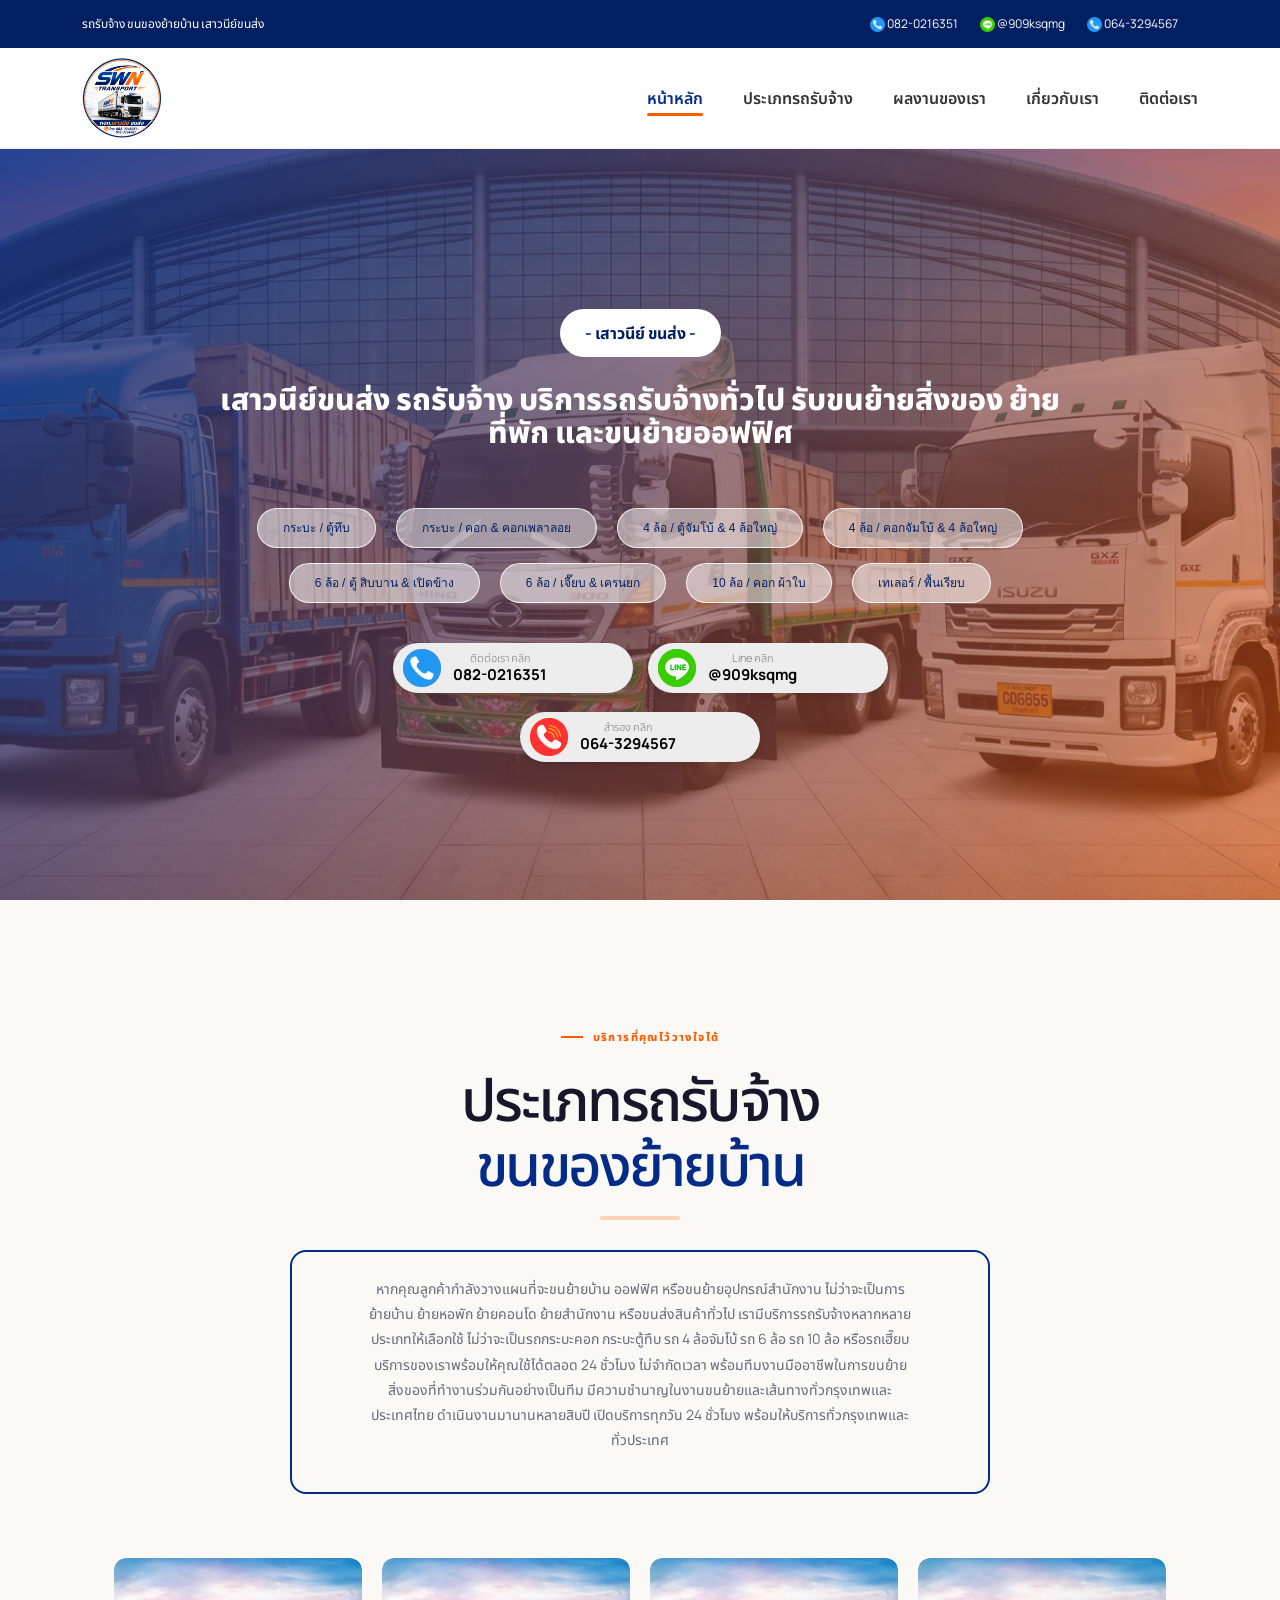
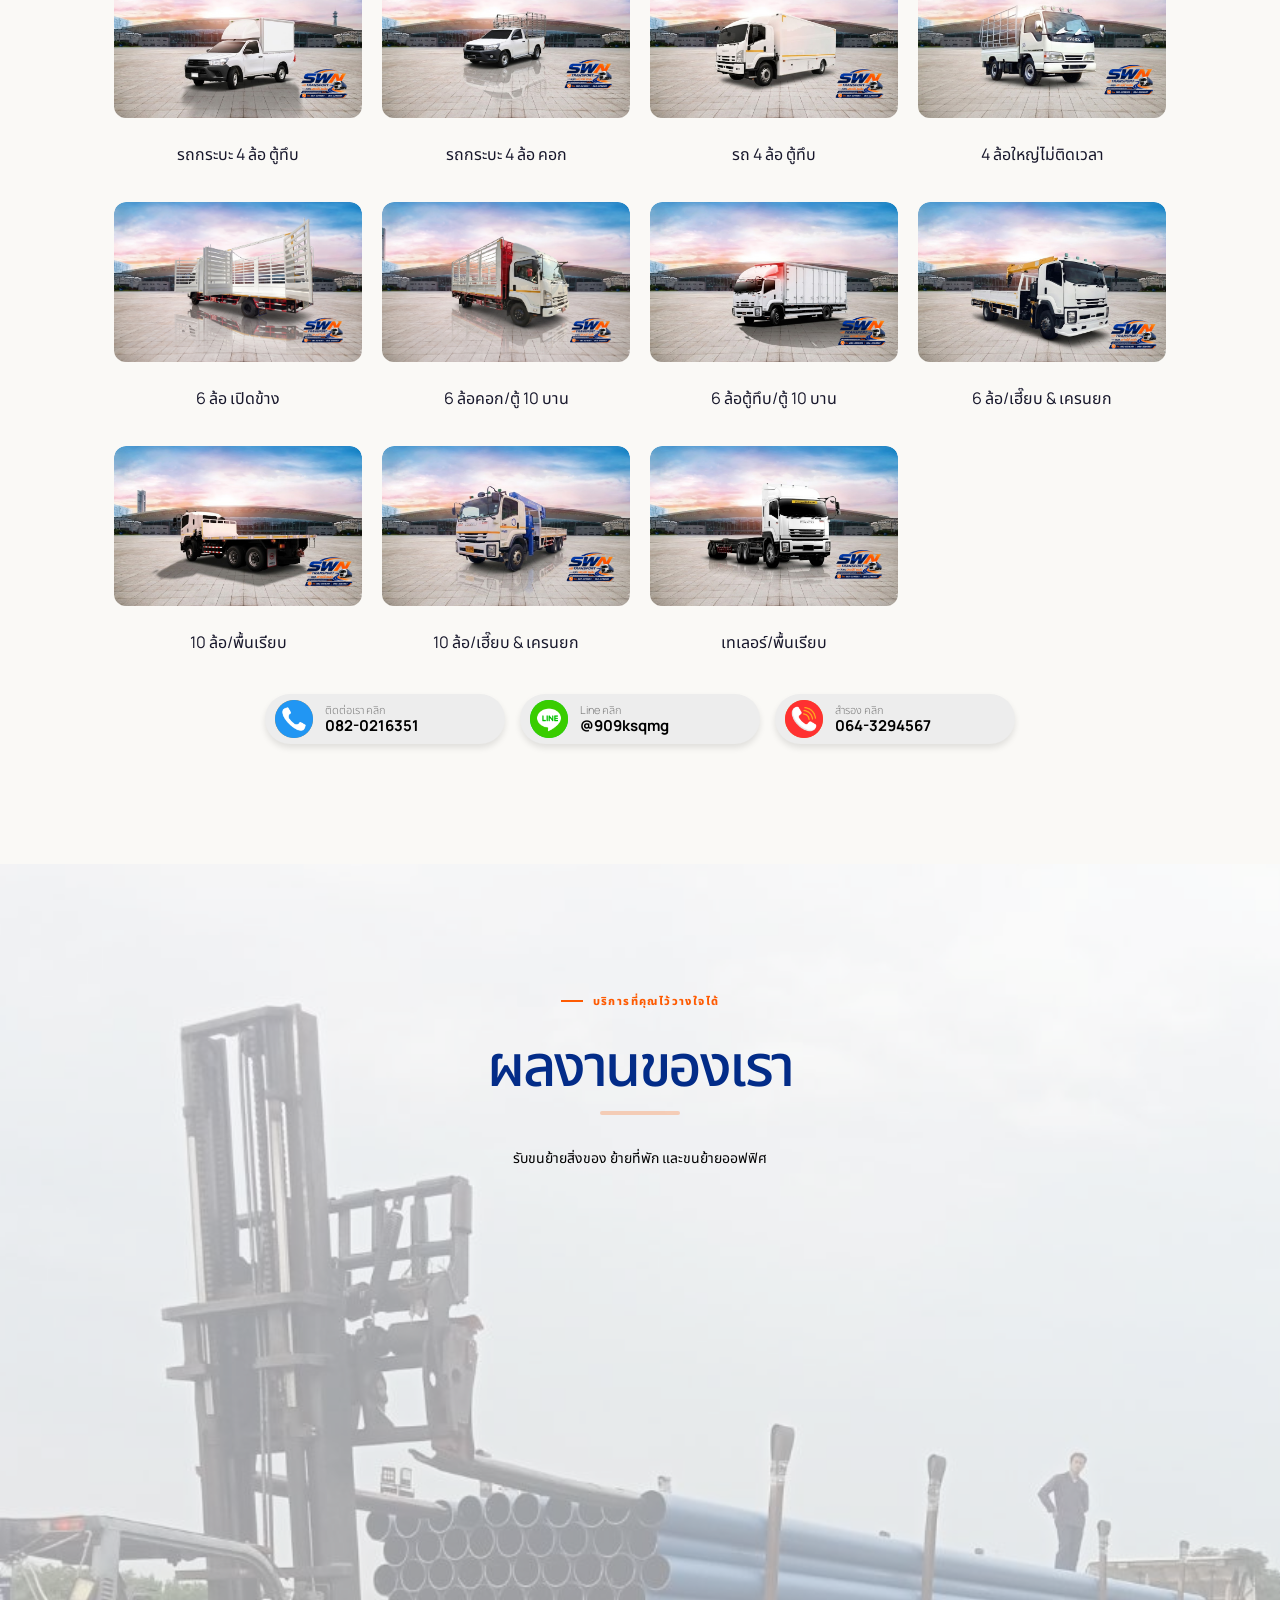
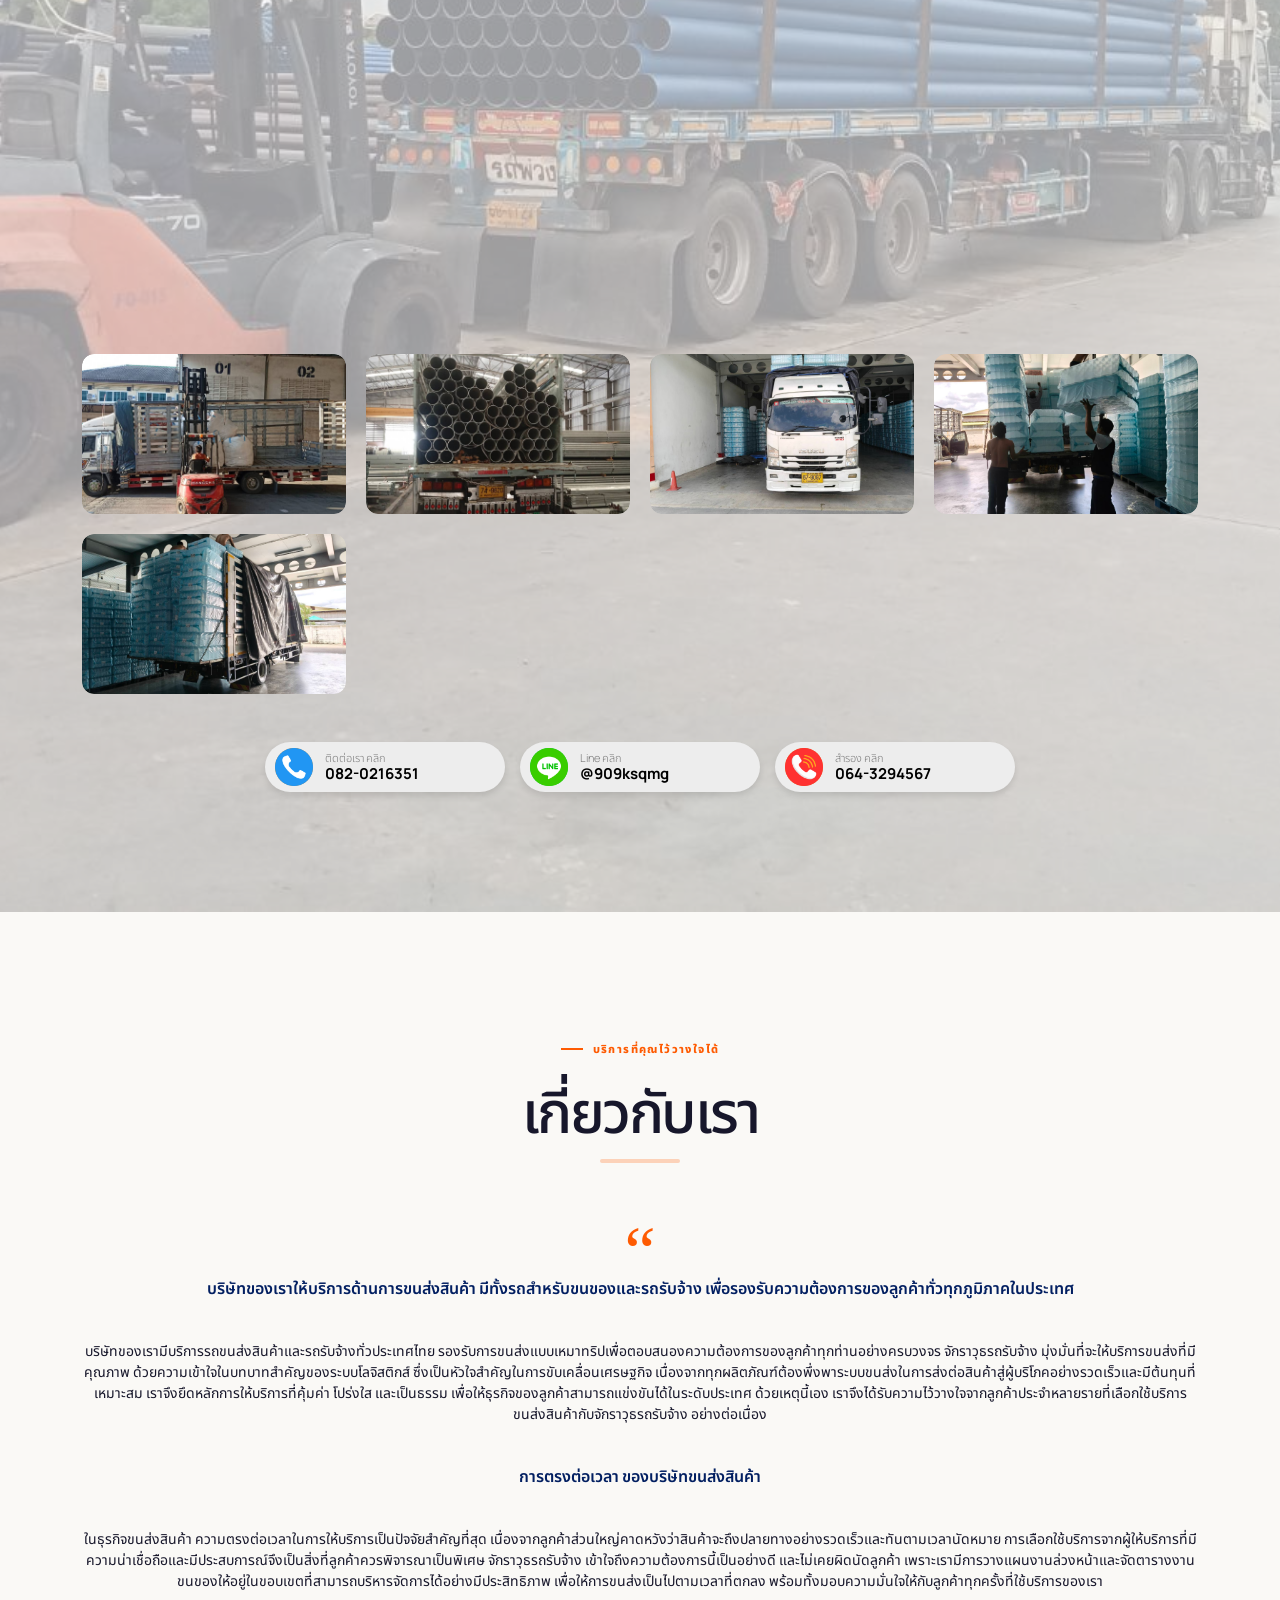
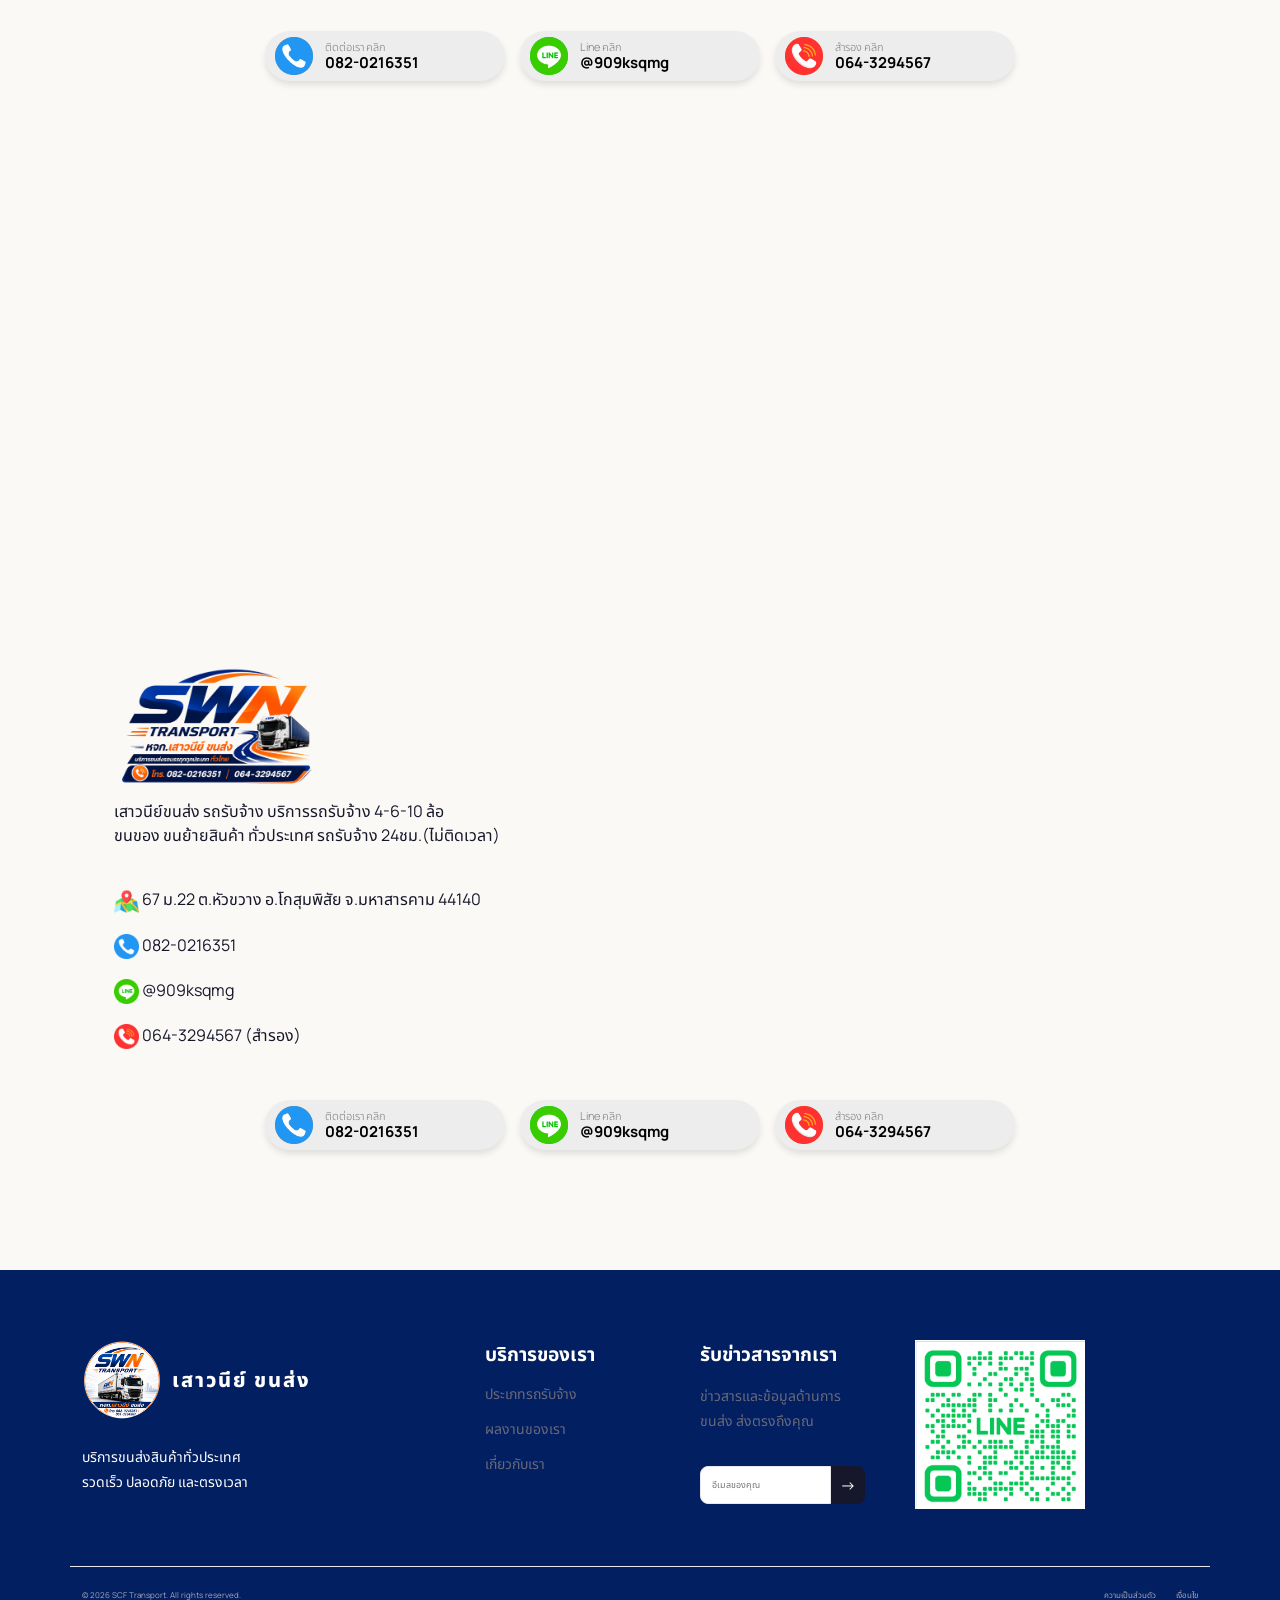
==== index.html @ a47befb4 "refolder" ====
<!DOCTYPE html>
<html lang="th">



<head>
  <meta charset="UTF-8">
  <meta name="viewport" content="width=device-width, initial-scale=1.0">
  <meta name="description"
    content="SWN Transport บริการขนส่งสินค้าทั่วประเทศ รวดเร็ว ปลอดภัย และติดตามสถานะได้ตลอดเส้นทาง">
  <title>รถรับจ้าง ขนของย้ายบ้าน - เสาวีนีย์ขนส่ง</title>
  <link rel="icon" type="image/png" href="./images/logo1.png">
  <link rel="preconnect" href="https://fonts.googleapis.com">
  <link rel="preconnect" href="https://fonts.gstatic.com" crossorigin>
  <link href="https://cdn.jsdelivr.net/npm/bootstrap@5.0.2/dist/css/bootstrap.min.css" rel="stylesheet"
    integrity="sha384-EVSTQN3/azprG1Anm3QDgpJLIm9Nao0Yz1ztcQTwFspd3yD65VohhpuuCOmLASjC" crossorigin="anonymous">
  <link
    href="https://fonts.googleapis.com/css2?family=Manrope:wght@400;500;600;700;800&family=Noto+Sans+Thai:wght@400;500;600;700;800&display=swap"
    rel="stylesheet">
  <link rel="stylesheet" href="styles.css">



  <style>
    .logo-img {
      height: 80px;
      width: auto;
      display: block;
    }

    .logo {
      display: flex;
      align-items: center;
    }

    .site-header {
      background: #fff;
      padding: 0;
    }

    .nav-wrap {
      display: flex;
      align-items: center;
      justify-content: space-between;
      min-height: 100px;
    }

    .nav-menu {
      display: flex;
      align-items: center;
      gap: 40px;
    }

    .nav-menu a {
      font-size: 16px;
      font-weight: 600;
      color: black;
    }

    .hero {
      padding: 100px 0 0px;
    }

    .hero-section {
      display: flex;
      min-height: calc(100vh - 90px);
    }

    .top-bar {
      background: #021F61;
      color: white;
      font-size: 12px;
      padding: 15px;
    }

    a:hover {
      color: #ffff;
    }

    .nav-menu a:hover {
      color: #032C88;
    }

    /* LEFT */

    .hero-left {
      width: 50%;
      /* background: #FE5B02; */
      background: linear-gradient(135deg,
          #021F61 0%,
          #032C88 50%,
          #0D56FF 100%);

      display: flex;
      align-items: center;
      justify-content: center;

      padding: 60px;
    }

    .hero-content {
      max-width: 650px;
      margin-top: 100px;

    }

    .hero-badge {
      display: inline-block;
      background: white;
      color: #021F61;
      text-align: center;
      padding: 12px 25px;
      border-radius: 50px;
      margin-top: 70px;
      font-weight: 700;

      margin-bottom: 25px;
    }

    .hero-content h1 {
      font-size: 30px;
      font-weight: 800;
      line-height: 1.1;
      text-align: center;
      margin-bottom: 20px;

      color: black;
    }

    .hero-content h1 span {
      color: white;
    }

    .hero-content p {
      font-size: 18px;
      line-height: 1.8;

      color: #222;

      margin-bottom: 35px;
    }

    .btn-primary {
      background: #032C88;
      color: white;

      text-decoration: none;

      padding: 15px 30px;
      border-radius: 10px;
    }

    .btn-outline {
      border: 2px solid #032C88;
      color: #032C88;

      text-decoration: none;

      padding: 15px 30px;
      border-radius: 10px;
    }

    /* RIGHT */

    .hero-right {
      width: 50%;
      background: #f8f8f8;

      display: flex;
      align-items: center;
      justify-content: center;

      padding: 40px;
    }

    .hero-right img {
      width: 100%;
      max-width: 850px;
      height: auto;

      display: block;
    }

    .nav-wrap {
      height: 70px;
      display: flex;
      align-items: center;
      justify-content: space-between;
    }

    /* สไตล์หลักของปุ่ม */
    .contact-btn {
      display: flex;
      align-items: center;
      background-color: #ededed;
      border-radius: 50px;
      padding: 10px 30px 10px 12px;
      text-decoration: none;
      color: #333;
      min-width: 290px;
      box-shadow: 0 4px 6px rgba(0, 0, 0, 0.1);
      transition: transform 0.2s, box-shadow 0.2s;
    }

    .contact-btn:hover {
      transform: translateY(-2px);
      box-shadow: 0 6px 12px rgba(0, 0, 0, 0.15);
    }

    /* วงกลมไอคอน */
    .icon-circle {
      width: 50px;
      height: 50px;
      border-radius: 50%;
      display: flex;
      justify-content: center;
      align-items: center;
      color: white;
      font-size: 22px;
      margin-right: 15px;
      flex-shrink: 0;
    }

    /* ข้อความด้านใน */
    .text-container {
      display: flex;
      flex-direction: column;
    }

    .title-text {
      font-size: 14px;
      color: #7a7a7a;
      font-weight: 300;
      line-height: 1.3;
    }

    .main-text {
      font-size: 18px;
      color: #000000;
      font-weight: 700;
      line-height: 1.2;
    }

    /* สีเฉพาะของแต่ละปุ่มตามรูปภาพ */
    .bg-phone {
      background-color: #d68c29;
    }

    .bg-facebook {
      background-color: #1877f2;
    }

    .bg-line {
      background-color: #06c755;
    }

    .feature-grid {
      display: grid;
      grid-template-columns: repeat(3, 1fr);
      gap: 20px;
    }

    .feature-card {
      width: 100%;
    }

    .feature-image {
      width: 100%;
      height: 250px;
      /* ปรับตามต้องการ */
      object-fit: cover;
      border-radius: 12px;
      display: block;
    }

    .bm {
      position: relative;
      background-image: url('./images/1605396.jpg');
      background-size: cover;
      background-position: center;
      background-repeat: no-repeat;
      overflow: hidden;

    }

    .bm::before {
      content: "";
      position: absolute;
      inset: 0;

      background: rgba(255, 255, 255, 0.60);
      /* ยิ่งเยอะยิ่งจาง */
      z-index: 1;
    }

    .bm .container {
      position: relative;
      z-index: 2;
    }

    /* จัดการกล่องภายนอกให้เนื้อหาอยู่กึ่งกลาง */
    .hero-budius {
      display: flex;
      justify-content: center;
      padding: 40px 20px;
    }

    /* ตั้งค่าให้รายการจัดเรียงแบบ Flexbox สลับแถวอัตโนมัติ */
    .hero-budius ul {
      list-style: none;
      display: flex;
      flex-wrap: wrap;
      justify-content: center;
      gap: 15px 20px;
      /* ระยะห่างระหว่างปุ่ม (แนวตั้ง และ แนวนอน) */
      max-width: 1000px;
      /* จำกัดความกว้างเพื่อให้ปุ่มตัดขึ้นแถวใหม่คล้ายในรูป */
      padding: 0;
      margin: 0;
    }

    /* สไตล์ของตัวปุ่มแต่ละปุ่ม (ทำตามรูปแบบในภาพ) */
    .hero-budius ul li {
      color: #021F61;
      font-family: 'Kanit', sans-serif;
      font-size: 12px;
      font-weight: 500;
      padding: 10px 25px;

      /* ทำปุ่มทรงมนโค้งแคปซูล */
      border-radius: 50px;

      /* เส้นขอบสีขาวบางๆ */
      border: 1.5px solid rgba(255, 255, 255, 0.8);

      /* พื้นหลังโปร่งแสงผสมสีขาวเล็กน้อยเพื่อให้กลืนกับพื้นหลังเขียว */
      background-color: rgba(255, 255, 255, 0.50);

      white-space: nowrap;
      /* ป้องกันไม่ให้ข้อความในปุ่มตัดขึ้นบรรทัดใหม่ */
      cursor: pointer;
      transition: all 0.3s ease;
    }

    /* เอฟเฟกต์เวลาเอาเมาส์ไปชี้ (Hover) เพื่อความสวยงาม */
    .hero-budius ul li:hover {
      background-color: rgba(255, 255, 255, 0.25);
      transform: translateY(-2px);
    }

    /* 1. ปรับขนาดตัวปุ่ม ลดความกว้างและ Padding ลง */
    .contact-btn {
      min-width: 240px !important;
      /* ลดความกว้างของปุ่มลง (จากเดิมประมาณ 290px) */
      padding: 6px 20px 6px 10px !important;
      /* ลดช่องว่าง บน-ล่าง และ ซ้าย-ขวา ด้านในปุ่ม */
      border-radius: 40px !important;
      /* ปรับความโค้งมนให้เข้ากับขนาดปุ่มที่เล็กลง */
    }

    /* 2. ปรับขนาดวงกลมไอคอนให้เล็กลง */
    .icon-circle {
      width: 38px !important;
      /* ลดขนาดวงกลมลง (จากเดิม 50px) */
      height: 38px !important;
      margin-right: 12px !important;
      /* ลดระยะห่างระหว่างไอคอนกับตัวหนังสือ */
    }

    /* 3. บังคับให้รูปภาพไอคอนข้างในหดเล็กลงตามวงกลม */
    .icon-circle img {
      height: 100% !important;
      /* ปรับให้ความสูงพอดีกับวงกลม 38px */
      width: auto !important;
      /* ปล่อยความกว้างให้คำนวณอัตโนมัติไม่ให้รูปเบี้ยว */
      object-fit: contain;
    }

    /* 4. ปรับขนาดตัวหนังสือให้เล็กลงพอดีกับปุ่ม */
    .title-text {
      font-size: 11px !important;
      /* ขนาดข้อความแถวบน เช่น "ติดต่อเรา คลิก" */
    }

    .main-text {
      font-size: 15px !important;
      /* ขนาดข้อความตัวหนาแถวล่าง เช่น เบอร์โทร/Line */
    }

    /* 5. จัดการระยะห่างของกลุ่มกล่องปุ่ม */
    .hero-buttons {
      display: flex;
      gap: 15px;
      /* ระยะห่างระหว่างปุ่มโทรหลักกับปุ่ม Line */
      justify-content: center;
      /* จัดให้อยู่กึ่งกลางหน้าจอ */
      flex-wrap: wrap;
      /* รองรับหน้าจอมือถือให้ปุ่มตัดลงมาอัตโนมัติ */
    }

    .hero-buttons-center {
      display: flex;
      justify-content: center;
      /* จัดให้ปุ่มสำรองอยู่กึ่งกลาง */
      margin-top: -5px;
      /* ขยับระยะห่างแนวตั้งระหว่างแถวให้ชิดกันสวยงามขึ้น */
    }

    .nav-menu a {
      position: relative;
      color: #333;
      text-decoration: none;
      transition: 0.3s;
    }

    .nav-menu a.active {
      color: #032C88;
      font-weight: 600;
    }

    .nav-menu a.active::after {
      content: "";
      position: absolute;
      left: 0;
      bottom: -6px;
      width: 100%;
      height: 3px;
      background: #FE5B02;
      border-radius: 10px;
    }

    .feature-grid {
      display: grid;
      grid-template-columns: repeat(4, 1fr);
      gap: 20px;
    }

    .feature-grid article {
      overflow: hidden;
      border-radius: 12px;
    }

    .feature-image {
      width: 100%;
      height: 160px;
      /* ปรับได้ */
      object-fit: cover;
      display: block;
      transition: 0.3s;
    }

    .feature-image:hover {
      transform: scale(1.05);
    }

    .hero-section {
      position: relative;
      min-height: 100vh;

      background-image: url('./images/banner.png');
      background-size: cover;
      background-position: center;
      background-repeat: no-repeat;

      display: flex;
      align-items: center;
      justify-content: center;

      padding: 80px 20px;
    }

    .hero-overlay {
      position: absolute;
      inset: 0;
      background: linear-gradient(135deg,
          rgba(3, 44, 136, .85),
          rgba(254, 91, 2, .55));
    }

    .hero-content {
      position: relative;
      z-index: 2;
      max-width: 900px;
      text-align: center;
      color: #fff;
    }

    /* Tablet */
    @media (max-width: 991px) {
      .feature-grid {
        grid-template-columns: repeat(2, 1fr);
      }
    }

    /* Mobile */
    @media (max-width: 576px) {
      .feature-grid {
        grid-template-columns: 1fr;
      }

      .feature-image {
        height: 200px;
      }
    }

    /* **************************************************************************************************** */

    @media (max-width: 991px) {

      .hero-section {
        flex-direction: column;
      }

      .hero-left,
      .hero-right {
        width: 100%;
      }

      .hero-left {
        padding: 40px 25px;
        text-align: center;
      }

      .hero-content h1 {
        font-size: 42px;
      }

      .hero-buttons {
        justify-content: center;
        flex-wrap: wrap;
      }

      .hero-buttons-center {
        justify-content: center;
        flex-wrap: wrap;
      }

      .hero-right {
        padding: 30px;
      }

      .menu-toggle {
        display: flex;
        flex-direction: column;
        gap: 5px;
        background: none;
        border: none;
      }

      .nav-menu {
        position: absolute;
        top: 70px;
        right: 15px;

        width: 220px;
        background: #fff;

        border-radius: 15px;
        box-shadow: 0 10px 30px rgba(0, 0, 0, .15);

        display: none;
        flex-direction: column;

        padding: 20px;
      }

      .nav-menu.active {
        display: flex;
      }

      .nav-menu a {
        padding: 10px 0;
      }

      .feature-grid {
        grid-template-columns: repeat(2, 1fr);
      }

      .top-bar {
        display: none;
      }

    }

    @media (max-width: 576px) {
      .feature-grid {
        grid-template-columns: 1fr;
      }
    }
  </style>
</head>

<body>
  <header class="site-header">
    <div class="top-bar">
      <div class="container">
        <div class="row">
          <div class="col-md-6">
            <span>รถรับจ้าง ขนของย้ายบ้าน เสาวนีย์ขนส่ง</span>
          </div>
          <div class="col-md-6 text-end">
            <span style="padding: 20px;"><a href="tel:0820216351"><img src="./images/call.png" style="    width: 15px;">
                082-0216351</a></span>
            <span><a href="https://lin.ee/PLEAkM5" target="_blank"><img src="./images/line.png" style="width: 15px;">
                @909ksqmg</a></span>
            <span style="padding: 20px;"><a href="tel:064-3294567"><img src="./images/call.png"
                  style="    width: 15px;">
                064-3294567</a></span>
          </div>
        </div>
      </div>
    </div>
    <div class="container nav-wrap">
      <a class="logo" href="#" aria-label="SCF Transport home">
        <img src="./images/logo1.png" alt="SCF Transport Logo" class="logo-img">
        <!-- <div class="line">
          <span><a href="https://lin.ee/PLEAkM5" target="_blank"><img src="./images/line.png" style="width: 15px;">
              @909ksqmg</a></span>
        </div> -->
      </a>

      <button class="menu-toggle" type="button" aria-label="เปิดเมนู" aria-expanded="false">
        <span></span><span></span><span></span>
      </button>

      <nav class="nav-menu" aria-label="เมนูหลัก">
        <a href="#hero">หน้าหลัก</a>
        <a href="#features">ประเภทรถรับจ้าง</a>
        <a href="#workflow">ผลงานของเรา</a>
        <a href="#about">เกี่ยวกับเรา</a>
        <a href="#contact">ติดต่อเรา</a>
      </nav>
    </div>
  </header>

  <main>
    <!-- <section class="hero-section" id="hero">
      <div class="hero-left">

        <div class="hero-content" style="text-align: center;">
          <span class="hero-badge">
            SWN TRANSPORT
          </span>

          <h1>
            <span>เสาวนีย์ขนส่ง รถรับจ้าง บริการรถรับจ้างทั่วไป รับขนย้ายสิ่งของ ย้ายที่พัก และขนย้ายออฟฟิศ</span>
          </h1>

          <div class="hero-budius">
            <ul>
              <li>กระบะ / ตู้ทึบ</li>
              <li>กระบะ / คอก &amp; คอกเพลาลอย</li>
              <li>4 ล้อ / ตู้จัมโบ้ &amp; 4 ล้อใหญ่</li>
              <li>4 ล้อ / คอกจัมโบ้ &amp; 4 ล้อใหญ่</li>
              <li>6 ล้อ / ตู้ สิบบาน &amp; เปิดข้าง</li>
              <li>6 ล้อ / เจี๊ยบ &amp; เครนยก</li>
              <li>10 ล้อ / คอก ผ้าใบ</li>
              <li>เทเลอร์ / พื้นเรียบ</li>
            </ul>
          </div>

          <div class="hero-buttons">
            <a href="tel:0820216351" class="contact-btn">
              <div class="icon-circle bg-phone">
                <img src="./images/call.png" alt="Phone Icon" style="height: 50px;">
              </div>
              <div class="text-container">
                <span class="title-text">ติดต่อเรา คลิก</span>
                <span class="main-text">082-0216351</span>
              </div>
            </a>

            <a href="https://lin.ee/PLEAkM5" target="_blank" class="contact-btn">
              <div class="icon-circle bg-line">
                <img src="./images/line.png" alt="Line Icon" style="height: 50px;">
              </div>
              <div class="text-container">
                <span class="title-text">Line คลิก</span>
                <span class="main-text">@909ksqmg</span>
              </div>
            </a>

          </div>
          <br>

          <div class="hero-buttons-center">
            <a href="tel:064-3294567" class="contact-btn">
              <div class="icon-circle bg-phone">
                <img src="./images/telephone1.png" alt="Phone Icon" style="height: 50px;">
              </div>
              <div class="text-container">
                <span class="title-text">สำรอง คลิก</span>
                <span class="main-text">064-3294567</span>
              </div>
            </a>
          </div>
        </div>

      </div>

      <div class="hero-right">
        <img src="./images/logo.png" alt="SWN Transport">
      </div>
    </section> -->

    <section class="hero-section" id="hero">

      <div class="hero-overlay"></div>

      <div class="hero-content">
        <span class="hero-badge">
          - เสาวนีย์ ขนส่ง -
        </span>

        <h1 style="color: white;">
          เสาวนีย์ขนส่ง รถรับจ้าง บริการรถรับจ้างทั่วไป
          รับขนย้ายสิ่งของ ย้ายที่พัก และขนย้ายออฟฟิศ
        </h1>

        <div class="hero-budius">
          <ul>
            <li>กระบะ / ตู้ทึบ</li>
            <li>กระบะ / คอก & คอกเพลาลอย</li>
            <li>4 ล้อ / ตู้จัมโบ้ & 4 ล้อใหญ่</li>
            <li>4 ล้อ / คอกจัมโบ้ & 4 ล้อใหญ่</li>
            <li>6 ล้อ / ตู้ สิบบาน & เปิดข้าง</li>
            <li>6 ล้อ / เจี๊ยบ & เครนยก</li>
            <li>10 ล้อ / คอก ผ้าใบ</li>
            <li>เทเลอร์ / พื้นเรียบ</li>
          </ul>
        </div>

        <div class="hero-buttons">
          <a href="tel:0820216351" class="contact-btn">
            <div class="icon-circle bg-phone">
              <img src="./images/call.png" alt="Phone Icon" style="height: 50px;">
            </div>
            <div class="text-container">
              <span class="title-text">ติดต่อเรา คลิก</span>
              <span class="main-text">082-0216351</span>
            </div>
          </a>

          <a href="https://lin.ee/PLEAkM5" target="_blank" class="contact-btn">
            <div class="icon-circle bg-line">
              <img src="./images/line.png" alt="Line Icon" style="height: 50px;">
            </div>
            <div class="text-container">
              <span class="title-text">Line คลิก</span>
              <span class="main-text">@909ksqmg</span>
            </div>
          </a>

        </div>
        <br>

        <div class="hero-buttons-center">
          <a href="tel:064-3294567" class="contact-btn">
            <div class="icon-circle bg-phone">
              <img src="./images/telephone1.png" alt="Phone Icon" style="height: 50px;">
            </div>
            <div class="text-container">
              <span class="title-text">สำรอง คลิก</span>
              <span class="main-text">064-3294567</span>
            </div>
          </a>
        </div>
      </div>

    </section>




    <section class="section" id="features">
      <div class="container">
        <div class="container">
          <div class="section-heading reveal">
            <div class="eyebrow" style="color: #FE5B02;"><span></span> บริการที่คุณไว้วางใจได้</div>
            <h2>ประเภทรถรับจ้าง<br><em style="color: #032C88;">ขนของย้ายบ้าน</em></h2>
            <hr
              style="width: 80px; height: 4px; background: #FE5B02; border: none; margin: 15px auto 30px;  border-radius: 10px;">
            <div style=" border: 2px solid #032C88; border-radius: 16px; padding: 24px;">
              <p>
                หากคุณลูกค้ากำลังวางแผนที่จะขนย้ายบ้าน ออฟฟิศ หรือขนย้ายอุปกรณ์สำนักงาน ไม่ว่าจะเป็นการย้ายบ้าน
                ย้ายหอพัก ย้ายคอนโด ย้ายสำนักงาน หรือขนส่งสินค้าทั่วไป เรามีบริการรถรับจ้างหลากหลายประเภทให้เลือกใช้
                ไม่ว่าจะเป็นรถกระบะคอก กระบะตู้ทึบ รถ 4 ล้อจัมโบ้ รถ 6 ล้อ รถ 10 ล้อ หรือรถเฮี๊ยบ
                บริการของเราพร้อมให้คุณใช้ได้ตลอด 24 ชั่วโมง ไม่จำกัดเวลา
                พร้อมทีมงานมืออาชีพในการขนย้ายสิ่งของที่ทำงานร่วมกันอย่างเป็นทีม
                มีความชำนาญในงานขนย้ายและเส้นทางทั่วกรุงเทพและประเทศไทย ดำเนินงานมานานหลายสิบปี เปิดบริการทุกวัน 24
                ชั่วโมง พร้อมให้บริการทั่วกรุงเทพและทั่วประเทศ</p>
            </diV>

          </div>
          <div class="feature-grid">
            <article class=" reveal">
              <img src="./images/type_car/7 (1).png" alt="บริการขนส่งที่ครอบคลุม" class="feature-image"><br>
              <p style="text-align: center;">รถกระบะ 4 ล้อ ตู้ทึบ</p>
            </article>

            <article class=" featured reveal delay-1">
              <img src="./images/type_car/8 (1).png" alt="บริการขนส่งที่ครอบคลุม" class="feature-image"><br>
              <p style="text-align: center;">รถกระบะ 4 ล้อ คอก</p>
            </article>

            <article class=" reveal delay-2">
              <img src="./images/type_car/6 (1).png" alt="บริการขนส่งที่ครอบคลุม" class="feature-image"><br>
              <p style="text-align: center;">รถ 4 ล้อ ตู้ทึบ</p>
            </article>

            <article class=" reveal delay-2">
              <img src="./images/type_car/1 (1).png" alt="บริการขนส่งที่ครอบคลุม" class="feature-image"><br>
              <p style="text-align: center;">4 ล้อใหญ่ไม่ติดเวลา</p>
            </article>

            <article class=" reveal delay-2">
              <img src="./images/type_car/10 (1).png" alt="บริการขนส่งที่ครอบคลุม" class="feature-image"><br>
              <p style="text-align: center;">6 ล้อ เปิดข้าง</p>
            </article>

            <article class=" reveal delay-2">
              <img src="./images/type_car/11 (1).png" alt="บริการขนส่งที่ครอบคลุม" class="feature-image"><br>
              <p style="text-align: center;">6 ล้อคอก/ตู้ 10 บาน</p>
            </article>

            <article class=" reveal delay-2">
              <img src="./images/type_car/5 (1).png" alt="บริการขนส่งที่ครอบคลุม" class="feature-image"><br>
              <p style="text-align: center;">6 ล้อตู้ทึบ/ตู้ 10 บาน</p>
            </article>

            <article class=" reveal delay-2">
              <img src="./images/type_car/3 (1).png" alt="บริการขนส่งที่ครอบคลุม" class="feature-image"><br>
              <p style="text-align: center;">6 ล้อ/เฮี๊ยบ & เครนยก</p>
            </article>

            <article class=" reveal delay-2">
              <img src="./images/type_car/4 (1).png" alt="บริการขนส่งที่ครอบคลุม" class="feature-image"><br>
              <p style="text-align: center;">10 ล้อ/พื้นเรียบ</p>
            </article>

            <article class=" reveal delay-2">
              <img src="./images/type_car/12 (1).png" alt="บริการขนส่งที่ครอบคลุม" class="feature-image"><br>
              <p style="text-align: center;">10 ล้อ/เฮี๊ยบ & เครนยก</p>
            </article>

            <article class=" reveal delay-2">
              <img src="./images/type_car/2 (1).png" alt="บริการขนส่งที่ครอบคลุม" class="feature-image"><br>
              <p style="text-align: center;">เทเลอร์/พื้นเรียบ</p>
            </article>

          </div>
          <br>

          <div class="hero-buttons">
            <a href="tel:0820216351" class="contact-btn">
              <div class="icon-circle bg-phone">
                <img src="./images/call.png" alt="Phone Icon" style="height: 50px;">
              </div>
              <div class="text-container">
                <span class="title-text">ติดต่อเรา คลิก</span>
                <span class="main-text">082-0216351</span>
              </div>
            </a>

            <a href="https://lin.ee/PLEAkM5" target="_blank" class="contact-btn">
              <div class="icon-circle bg-line">
                <img src="./images/line.png" alt="Line Icon" style="height: 50px;">
              </div>
              <div class="text-container">
                <span class="title-text">Line คลิก</span>
                <span class="main-text">@909ksqmg</span>
              </div>
            </a>

            <a href="tel:064-3294567" class="contact-btn">
              <div class="icon-circle bg-phone">
                <img src="./images/telephone1.png" alt="Phone Icon" style="height: 50px;">
              </div>
              <div class="text-container">
                <span class="title-text">สำรอง คลิก</span>
                <span class="main-text">064-3294567</span>
              </div>
            </a>

          </div>

        </div>
      </div>
    </section>

    <section class="section bm" id="workflow">
      <div class="container">
        <div class="section-heading">
          <div class="eyebrow" style="color: #FE5B02;"><span></span> บริการที่คุณไว้วางใจได้</div>
          <h2 style="color: #032C88;">ผลงานของเรา
            <hr
              style="width: 80px; height: 4px; background: #FE5B02; border: none; margin: 15px auto 30px;  border-radius: 10px;">
          </h2>

          <p style="color: #000000;">รับขนย้ายสิ่งของ ย้ายที่พัก และขนย้ายออฟฟิศ</p>
        </div>
        <div class="feature-grid">
          <article class=" reveal">
            <img src="./images/7049_0.jpg" class="feature-image">
          </article>

          <article class=" featured reveal delay-1">
            <img src="./images/92457_0.jpg" class="feature-image">
          </article>

          <article class=" reveal delay-2">
            <img src="./images/92494_0.jpg" class="feature-image">
          </article>

          <article class=" reveal delay-2">
            <img src="./images/101837_0.jpg" class="feature-image">
          </article>

          <article class=" reveal delay-2">
            <img src="./images/101848_0.jpg" class="feature-image">
          </article>

          <article class=" reveal delay-2">
            <img src="./images/101850_0.jpg" class="feature-image">
          </article>

          <article class=" reveal delay-2">
            <img src="./images/101852_0.jpg" class="feature-image">
          </article>

          <article class=" reveal delay-2">
            <img src="./images/529662_0.jpg" class="feature-image">
          </article>

          <article class=" reveal delay-2">
            <img src="./images/529849_0.jpg" class="feature-image">
          </article>

          <article class=" reveal delay-2">
            <img src="./images/529850_0.jpg" class="feature-image">
          </article>

          <article class=" reveal delay-2">
            <img src="./images/830593_0.jpg" class="feature-image">
          </article>

          <article class=" reveal delay-2">
            <img src="./images/831409_0.jpg" class="feature-image">
          </article>

          <article class=" reveal delay-2">
            <img src="./images/1605395_0.jpg" class="feature-image">
          </article>

          <article class=" reveal delay-2">
            <img src="./images/1605396_0.jpg" class="feature-image">
          </article>

          <article class=" reveal delay-2">
            <img src="./images/1605397_0.jpg" class="feature-image">
          </article>

          <article class=" reveal delay-2">
            <img src="./images/1605398_0.jpg" class="feature-image">
          </article>

          <article class=" reveal delay-2">
            <img src="./images/1605414_0.jpg" class="feature-image">
          </article>

          <article class=" reveal delay-2">
            <img src="./images/1605415_0.jpg" class="feature-image">
          </article>

          <article class=" reveal delay-2">
            <img src="./images/2715607_0.jpg" class="feature-image">
          </article>

          <article class=" reveal delay-2">
            <img src="./images/2715609_0.jpg" class="feature-image">
          </article>

          <article class=" reveal delay-2">
            <img src="./images/2715610_0.jpg" class="feature-image">
          </article>

        </div>
        <br>
        <br>

        <div class="hero-buttons">
          <a href="tel:0820216351" class="contact-btn">
            <div class="icon-circle bg-phone">
              <img src="./images/call.png" alt="Phone Icon" style="height: 50px;">
            </div>
            <div class="text-container">
              <span class="title-text">ติดต่อเรา คลิก</span>
              <span class="main-text">082-0216351</span>
            </div>
          </a>

          <a href="https://lin.ee/PLEAkM5" target="_blank" class="contact-btn">
            <div class="icon-circle bg-line">
              <img src="./images/line.png" alt="Line Icon" style="height: 50px;">
            </div>
            <div class="text-container">
              <span class="title-text">Line คลิก</span>
              <span class="main-text">@909ksqmg</span>
            </div>
          </a>

          <a href="tel:064-3294567" class="contact-btn">
            <div class="icon-circle bg-phone">
              <img src="./images/telephone1.png" alt="Phone Icon" style="height: 50px;">
            </div>
            <div class="text-container">
              <span class="title-text">สำรอง คลิก</span>
              <span class="main-text">064-3294567</span>
            </div>
          </a>

        </div>
      </div>
    </section>

    <section class="section" id="about">
      <div class="container">
        <!-- <div class="container quote-card reveal"></div> -->
        <div class="section-heading reveal">
          <div class="eyebrow" style="color: #FE5B02;"><span></span> บริการที่คุณไว้วางใจได้</div>
          <h2>เกี่ยวกับเรา
            <hr
              style="width: 80px; height: 4px; background: #FE5B02; border: none; margin: 15px auto 30px;  border-radius: 10px;">
          </h2>
        </div>
        <div class="quote-mark" style="color: #FE5B02; text-align: center;">“</div>

        <blockquote>
          <p style="    font-weight: 600;text-align: center;color: #021F61;">บริษัทของเราให้บริการด้านการขนส่งสินค้า
            มีทั้งรถสำหรับขนของและรถรับจ้าง
            เพื่อรองรับความต้องการของลูกค้าทั่วทุกภูมิภาคในประเทศ</p><br>

          <p style="font-size: 14px;text-align: center;">บริษัทของเรามีบริการรถขนส่งสินค้าและรถรับจ้างทั่วประเทศไทย
            รองรับการขนส่งแบบเหมาทริปเพื่อตอบสนองความต้องการของลูกค้าทุกท่านอย่างครบวงจร จักราวุธรถรับจ้าง
            มุ่งมั่นที่จะให้บริการขนส่งที่มีคุณภาพ ด้วยความเข้าใจในบทบาทสำคัญของระบบโลจิสติกส์
            ซึ่งเป็นหัวใจสำคัญในการขับเคลื่อนเศรษฐกิจ
            เนื่องจากทุกผลิตภัณฑ์ต้องพึ่งพาระบบขนส่งในการส่งต่อสินค้าสู่ผู้บริโภคอย่างรวดเร็วและมีต้นทุนที่เหมาะสม
            เราจึงยึดหลักการให้บริการที่คุ้มค่า โปร่งใส และเป็นธรรม เพื่อให้ธุรกิจของลูกค้าสามารถแข่งขันได้ในระดับประเทศ
            ด้วยเหตุนี้เอง เราจึงได้รับความไว้วางใจจากลูกค้าประจำหลายรายที่เลือกใช้บริการขนส่งสินค้ากับจักราวุธรถรับจ้าง
            อย่างต่อเนื่อง</p><br>

          <p style="    font-weight: 600;text-align: center;color: #021F61;">การตรงต่อเวลา ของบริษัทขนส่งสินค้า</p><br>

          <p style="font-size: 14px;text-align: center;">ในธุรกิจขนส่งสินค้า
            ความตรงต่อเวลาในการให้บริการเป็นปัจจัยสำคัญที่สุด
            เนื่องจากลูกค้าส่วนใหญ่คาดหวังว่าสินค้าจะถึงปลายทางอย่างรวดเร็วและทันตามเวลานัดหมาย
            การเลือกใช้บริการจากผู้ให้บริการที่มีความน่าเชื่อถือและมีประสบการณ์จึงเป็นสิ่งที่ลูกค้าควรพิจารณาเป็นพิเศษ
            จักราวุธรถรับจ้าง เข้าใจถึงความต้องการนี้เป็นอย่างดี และไม่เคยผิดนัดลูกค้า
            เพราะเรามีการวางแผนงานล่วงหน้าและจัดตารางงานขนของให้อยู่ในขอบเขตที่สามารถบริหารจัดการได้อย่างมีประสิทธิภาพ
            เพื่อให้การขนส่งเป็นไปตามเวลาที่ตกลง พร้อมทั้งมอบความมั่นใจให้กับลูกค้าทุกครั้งที่ใช้บริการของเรา</p>
        </blockquote><br>

        <div class="hero-buttons">
          <a href="tel:0820216351" class="contact-btn">
            <div class="icon-circle bg-phone">
              <img src="./images/call.png" alt="Phone Icon" style="height: 50px;">
            </div>
            <div class="text-container">
              <span class="title-text">ติดต่อเรา คลิก</span>
              <span class="main-text">082-0216351</span>
            </div>
          </a>

          <a href="https://lin.ee/PLEAkM5" target="_blank" class="contact-btn">
            <div class="icon-circle bg-line">
              <img src="./images/line.png" alt="Line Icon" style="height: 50px;">
            </div>
            <div class="text-container">
              <span class="title-text">Line คลิก</span>
              <span class="main-text">@909ksqmg</span>
            </div>
          </a>

          <a href="tel:064-3294567" class="contact-btn">
            <div class="icon-circle bg-phone">
              <img src="./images/telephone1.png" alt="Phone Icon" style="height: 50px;">
            </div>
            <div class="text-container">
              <span class="title-text">สำรอง คลิก</span>
              <span class="main-text">064-3294567</span>
            </div>
          </a>

        </div>
      </div>
    </section>

    <section class="section" id="contact">
      <div class="container reveal">
        <div class="section-heading reveal">
          <div class="eyebrow" style="color: #FE5B02;"><span></span> บริการที่คุณไว้วางใจได้</div>
          <h2>ติดต่อเรา
            <hr
              style="width: 80px; height: 4px; background: #FE5B02; border: none; margin: 15px auto 30px;  border-radius: 10px;">
          </h2>
          <p>เสาวนีย์ขนส่ง มีนโยบายสนับสนุนพัฒนาคุณภาพของพนักงานให้มีความเข้าใจและรักงานบริการ ทำงานร่วมกันเป็นทีม
            มีความเป็นมืออาชีพในด้านการขนย้ายสิ่งของ, ขนย้ายบ้าน, ขนย้ายหอพัก, ขนย้ายคอนโด, ขนย้ายสำนักงาน,
            ขนย้ายโกดังสินค้า, ขนส่งสินค้าทั่วไป ฯลฯ รถรับจ้างขนของ รถขนของกรุงเทพไปทั่วประเทศไทย เปิดบริการทุกวัน 24
            ชั่วโมง</p>
        </div>

        <div class="container">
          <div class="row align-items-center">

            <!-- ซ้าย -->
            <div class="col-lg-6 mb-4 mb-lg-0">
              <img src="./images/logo.png" style="    width: 40%;">
              <p> เสาวนีย์ขนส่ง รถรับจ้าง บริการรถรับจ้าง 4-6-10 ล้อ <br>ขนของ ขนย้ายสินค้า ทั่วประเทศ รถรับจ้าง
                24ชม.(ไม่ติดเวลา)</p><br>

              <p style="margin-bottom: -5px;"><img src="./images/map.png" style="height: 25px;"> 67 ม.22 ต.หัวขวาง
                อ.โกสุมพิสัย
                จ.มหาสารคาม 44140 </p><br>
              <p style="margin-bottom: -5px;"><img src="./images/call.png" style="height: 25px;"> 082-0216351</p> <br>
              <p style="margin-bottom: -5px;"><img src="./images/line.png" style="height: 25px;"> @909ksqmg</p> <br>
              <p style="margin-bottom: -5px;"><img src="./images/telephone1.png" style="height: 25px;"> 064-3294567
                (สำรอง)</p>

            </div>

            <!-- ขวา -->
            <div class="col-lg-6">
              <iframe id="branchMap" width="100%" height="400" style="border:0; border-radius:16px;" loading="lazy"
                allowfullscreen
                src="https://maps.google.com/maps?q=16.246697124142532,103.07050516151521&z=15&output=embed">
              </iframe>
            </div>

          </div>
        </div>
        <br>
        <br>

        <div class="hero-buttons">
          <a href="tel:0820216351" class="contact-btn">
            <div class="icon-circle bg-phone">
              <img src="./images/call.png" alt="Phone Icon" style="height: 50px;">
            </div>
            <div class="text-container">
              <span class="title-text">ติดต่อเรา คลิก</span>
              <span class="main-text">082-0216351</span>
            </div>
          </a>

          <a href="https://lin.ee/PLEAkM5" target="_blank" class="contact-btn">
            <div class="icon-circle bg-line">
              <img src="./images/line.png" alt="Line Icon" style="height: 50px;">
            </div>
            <div class="text-container">
              <span class="title-text">Line คลิก</span>
              <span class="main-text">@909ksqmg</span>
            </div>
          </a>

          <a href="tel:064-3294567" class="contact-btn">
            <div class="icon-circle bg-phone">
              <img src="./images/telephone1.png" alt="Phone Icon" style="height: 50px;">
            </div>
            <div class="text-container">
              <span class="title-text">สำรอง คลิก</span>
              <span class="main-text">064-3294567</span>
            </div>
          </a>

        </div>
      </div>
    </section>

    <footer style="background: #021F61;color: white;">
      <div class="container footer-grid">
        <div><a class="logo" href="#"><img src="./images/logo1.png" alt="SCF Transport Logo"
              class="logo-img"><span>เสาวนีย์ ขนส่ง</span></a><br>
          <p style="color: white; font-size: 14px;">บริการขนส่งสินค้าทั่วประเทศ<br>รวดเร็ว ปลอดภัย และตรงเวลา</p>
        </div>
        <div><strong style="font-size: larger;">บริการของเรา</strong><a href="#features"
            style="font-size: 14px;">ประเภทรถรับจ้าง</a><a href="#workflow" style="font-size: 14px;">ผลงานของเรา</a><a
            href="#about" style="font-size: 14px;">เกี่ยวกับเรา</a>
        </div>
        <div><strong style="font-size: larger;">รับข่าวสารจากเรา</strong>
          <p style="font-size: 14px;">ข่าวสารและข้อมูลด้านการขนส่ง ส่งตรงถึงคุณ</p>
          <form><input type="email" placeholder="อีเมลของคุณ" aria-label="อีเมล"><button type="submit">→</button></form>
        </div>
        <div>
          <img src="./images/lineadd.png" style="width: 60%;">
        </div>
      </div>
      <div class="container footer-bottom"><span>© 2026 SCF Transport. All rights reserved.</span>
        <div><a href="#">ความเป็นส่วนตัว</a><a href="#">เงื่อนไข</a></div>
      </div>
    </footer>
    <script src="script.js"></script>
</body>

<script>
  const menuToggle = document.querySelector('.menu-toggle');
  const navMenu = document.querySelector('.nav-menu');

  menuToggle.addEventListener('click', () => {
    navMenu.classList.toggle('active');
  });

  const sections = document.querySelectorAll("section[id]");
  const navLinks = document.querySelectorAll(".nav-menu a");

  window.addEventListener("scroll", () => {
    let current = "";

    sections.forEach(section => {
      const sectionTop = section.offsetTop - 120;
      const sectionHeight = section.offsetHeight;

      if (window.scrollY >= sectionTop) {
        current = section.getAttribute("id");
      }
    });

    navLinks.forEach(link => {
      link.classList.remove("active");

      if (link.getAttribute("href") === "#" + current) {
        link.classList.add("active");
      }
    });
  });
</script>

</html>
---- styles.css ----
:root{--ink:#17172b;--muted:#69697b;--purple:#7557f6;--purple-dark:#5840da;--lavender:#f1edff;--orange:#ff9b67;--green:#42b68b;--cream:#faf9f6;--line:#e9e7ed;--white:#fff;--shadow:0 25px 70px rgba(43,31,94,.13)}
*{box-sizing:border-box}html{scroll-behavior:smooth}body{margin:0;color:var(--ink);background:var(--cream);font-family:"Manrope","Noto Sans Thai",sans-serif;-webkit-font-smoothing:antialiased}a{color:inherit;text-decoration:none}button,input{font:inherit}.container{width:min(1160px,calc(100% - 40px));margin-inline:auto}.site-header{position:fixed;z-index:20;top:0;width:100%;background:rgba(250,249,246,.82);backdrop-filter:blur(18px);border-bottom:1px solid rgba(233,231,237,.7)}.nav-wrap{height:76px;display:flex;align-items:center;justify-content:space-between}.logo{display:flex;align-items:center;gap:10px;font-size:20px;font-weight:800;letter-spacing:2px}.logo-mark{width:32px;height:32px;display:grid;place-items:center;border-radius:10px;background:var(--ink);color:#fff;font-size:16px;letter-spacing:0}.nav-menu{display:flex;align-items:center;gap:36px;color:#565567;font-size:14px;font-weight:600}.nav-menu a:hover{color:var(--purple)}.button{display:inline-flex;justify-content:center;align-items:center;gap:18px;border-radius:12px;padding:15px 24px;font-weight:700;font-size:14px;transition:.25s;border:1px solid transparent}.button:hover{transform:translateY(-2px)}.button-small{padding:11px 19px;border-radius:10px}.button-dark{background:var(--ink);color:#fff}.button-primary{background:var(--purple);color:#fff;box-shadow:0 12px 28px rgba(117,87,246,.25)}.button-primary:hover{background:var(--purple-dark)}.menu-toggle,.mobile-cta{display:none}
.hero{min-height:780px;padding:164px 0 95px;position:relative;overflow:hidden;background:linear-gradient(180deg,#f9f8ff 0%,var(--cream) 100%)}.hero-glow{position:absolute;border-radius:50%;filter:blur(4px);opacity:.55}.glow-one{width:430px;height:430px;right:-170px;top:30px;background:radial-gradient(circle,#ded5ff,transparent 68%)}.glow-two{width:300px;height:300px;left:-180px;bottom:0;background:radial-gradient(circle,#ffe5d8,transparent 70%)}.hero-grid{position:relative;display:grid;grid-template-columns:.9fr 1.15fr;gap:58px;align-items:center}.eyebrow{display:inline-flex;align-items:center;gap:10px;text-transform:uppercase;letter-spacing:1.4px;color:var(--purple);font-size:11px;font-weight:800}.eyebrow>span{width:22px;height:2px;background:currentColor}.hero h1,.section-heading h2,.workflow-copy h2,.cta-card h2{margin:22px 0 20px;font-size:clamp(52px,6vw,76px);line-height:1.11;letter-spacing:-3.5px}.hero h1 em,.section-heading h2 em,.workflow-copy h2 em{font-style:normal;color:var(--purple)}.hero-copy>p{max-width:520px;color:var(--muted);font-size:16px;line-height:1.9}.hero-actions{margin-top:34px;display:flex;gap:28px;align-items:center}.text-link{display:flex;gap:10px;align-items:center;font-size:13px;font-weight:700}.play{width:35px;height:35px;display:grid;place-items:center;border-radius:50%;background:#fff;color:var(--purple);font-size:9px;box-shadow:0 8px 20px rgba(40,30,80,.1)}.hero-note{margin-top:42px;display:flex;align-items:center;gap:14px}.avatar-stack{display:flex}.avatar-stack span{margin-left:-7px;width:31px;height:31px;display:grid;place-items:center;border:2px solid #fff;border-radius:50%;font-size:10px;font-weight:700;background:#e9d4ca}.avatar-stack span:first-child{margin-left:0;background:#cbc4ff}.avatar-stack span:nth-child(2){background:#c4e2d8}.avatar-stack span:last-child{background:var(--ink);color:#fff}.hero-note p{margin:0;color:var(--muted);font-size:11px}.hero-note strong{color:var(--ink)}
.hero-visual{position:relative}.dashboard{position:relative;z-index:2;background:#fff;padding:10px;border:1px solid #ebe9ef;border-radius:20px;box-shadow:var(--shadow);transform:perspective(1000px) rotateY(-4deg) rotateX(2deg)}.dashboard-top{height:40px;display:flex;align-items:center;justify-content:space-between;padding:0 8px 0 4px;color:#777587;font-size:8px}.window-dots{display:flex;gap:4px}.window-dots i{width:5px;height:5px;border-radius:50%;background:#dedce4}.mini-avatar{width:22px;height:22px;display:grid;place-items:center;border-radius:50%;background:var(--purple);color:#fff;font-size:6px}.dashboard-body{height:390px;display:flex;border-radius:13px;overflow:hidden;background:#f8f7fb}.dash-side{width:58px;padding:18px 0;display:flex;flex-direction:column;align-items:center;gap:20px;background:#201e35}.side-brand{width:22px;height:22px;border-radius:7px;background:var(--purple)}.dash-side i{width:15px;height:15px;border-radius:5px;background:#4b485e}.dash-side i.active{background:var(--purple)}.dash-main{flex:1;padding:25px}.dash-heading{display:flex;align-items:center;justify-content:space-between}.dash-heading div{display:flex;flex-direction:column;gap:3px}.dash-heading small{font-size:7px;color:#8d8b99}.dash-heading strong{font-size:15px}.dash-heading button{border:0;border-radius:6px;padding:7px 10px;background:var(--purple);color:#fff;font-size:6px}.stat-row{display:grid;grid-template-columns:repeat(3,1fr);gap:10px;margin-top:22px}.stat-card{display:flex;flex-direction:column;padding:13px;border-radius:8px;background:#fff}.stat-card span{font-size:6px;color:#8b8995}.stat-card strong{margin:6px 0;font-size:17px}.stat-card small{font-size:6px;color:var(--green)}.chart-card{margin-top:12px;padding:16px;border-radius:10px;background:#fff}.chart-title{display:flex;justify-content:space-between;align-items:center}.chart-title strong{font-size:8px}.chart-title span{font-size:6px;color:#8b8995}.chart-bars{height:130px;padding-top:18px;display:flex;align-items:end;gap:12px;border-bottom:1px solid #eee}.chart-bars i{flex:1;border-radius:4px 4px 0 0;background:linear-gradient(180deg,#8c72ff,#7457f6)}.chart-labels{display:flex;justify-content:space-around;padding-top:8px;color:#aaa8b2;font-size:6px}.float-card{position:absolute;z-index:3;display:flex;background:#fff;border:1px solid #edebf1;border-radius:11px;box-shadow:0 18px 40px rgba(36,28,70,.15)}.float-task{left:-38px;bottom:40px;gap:10px;align-items:center;padding:12px 16px}.float-icon{width:27px;height:27px;display:grid;place-items:center;background:#e5f6ef;color:var(--green);border-radius:8px;font-size:12px}.float-task div{display:flex;flex-direction:column;gap:3px}.float-task strong{font-size:8px}.float-task small{color:#9694a0;font-size:6px}.float-growth{right:-25px;top:58px;width:118px;padding:13px;display:block}.float-growth small{display:block;color:#9694a0;font-size:6px}.float-growth strong{display:block;margin:4px 0;color:var(--green);font-size:15px}.float-growth svg{width:100%;height:22px;fill:none;stroke:var(--green);stroke-width:2}
.trusted{padding:34px 0;border-block:1px solid var(--line);background:#fff}.trusted .container{display:flex;align-items:center;justify-content:space-between}.trusted p{color:#9996a2;font-size:10px;text-transform:uppercase;letter-spacing:1px;font-weight:700}.logo-cloud{display:flex;gap:56px;align-items:center;color:#aaa8b1}.logo-cloud span{font-size:14px;font-weight:800;letter-spacing:-.5px}.section{padding:120px 0}.section-heading{text-align:center;max-width:700px;margin:0 auto 64px}.section-heading h2,.workflow-copy h2{font-size:clamp(39px,5vw,58px);letter-spacing:-2.5px}.section-heading p,.workflow-copy>p{max-width:550px;margin-inline:auto;color:var(--muted);font-size:14px;line-height:1.8}.feature-grid{display:grid;grid-template-columns:repeat(3,1fr);gap:20px}.feature-card{min-height:290px;padding:32px;border:1px solid var(--line);border-radius:18px;background:rgba(255,255,255,.55);transition:.3s}.feature-card:hover,.feature-card.featured{transform:translateY(-8px);background:#fff;box-shadow:var(--shadow)}.feature-icon{width:46px;height:46px;display:grid;place-items:center;border-radius:13px;font-size:20px}.feature-icon.purple{background:var(--lavender);color:var(--purple)}.feature-icon.orange{background:#fff0e9;color:var(--orange)}.feature-icon.green{background:#e5f5ef;color:var(--green)}.feature-card h3{margin:26px 0 12px;font-size:17px}.feature-card p{min-height:72px;margin:0;color:var(--muted);font-size:12px;line-height:1.8}.feature-card a{display:inline-block;margin-top:22px;color:var(--purple);font-size:11px;font-weight:700}
.workflow{background:#f1eefe;overflow:hidden}.workflow-grid{display:grid;grid-template-columns:.9fr 1.1fr;gap:80px;align-items:center}.workflow-copy>p{margin-inline:0}.steps{margin-top:35px}.step{display:flex;gap:18px;padding:16px 0;color:#9895a4;border-bottom:1px solid rgba(117,87,246,.1)}.step b{font-size:11px;letter-spacing:1px}.step div{display:flex;flex-direction:column;gap:5px}.step strong{font-size:13px}.step span{font-size:10px}.step.active{color:var(--ink)}.step.active b{color:var(--purple)}.workflow-visual{position:relative;min-height:530px;display:grid;place-items:center}.orbit{position:absolute;border:1px solid rgba(117,87,246,.14);border-radius:50%}.orbit-one{width:430px;height:430px}.orbit-two{width:550px;height:550px}.phone-card{position:relative;z-index:2;width:290px;padding:17px;border:8px solid #1f1d32;border-radius:33px;background:#fff;box-shadow:0 30px 70px rgba(50,36,110,.23);transform:rotate(4deg)}.phone-top,.phone-head{display:flex;justify-content:space-between;align-items:center;font-size:7px}.phone-head{margin:21px 0 18px;font-size:16px;font-weight:800}.phone-head b{width:27px;height:27px;display:grid;place-items:center;border-radius:50%;background:var(--purple);color:#fff;font-size:7px}.progress-card{padding:15px;border-radius:12px;background:var(--purple);color:#fff}.progress-card small{font-size:7px;opacity:.7}.progress-card strong{display:block;margin:5px 0;font-size:22px}.progress-card div{height:3px;border-radius:4px;background:rgba(255,255,255,.25)}.progress-card i{display:block;width:84%;height:100%;background:#fff}.task-label{display:flex;justify-content:space-between;margin:18px 0 10px;font-size:8px}.task-label span{color:var(--purple)}.phone-task{display:flex;gap:9px;align-items:center;padding:10px 2px;border-bottom:1px solid #f0eff3}.phone-task>i{width:14px;height:14px;border:1px solid #d7d5de;border-radius:50%;display:grid;place-items:center;font-style:normal;font-size:6px}.phone-task>i.done{background:var(--green);border-color:var(--green);color:#fff}.phone-task div{flex:1;display:flex;flex-direction:column;gap:3px}.phone-task b{font-size:7px}.phone-task small{font-size:6px;color:#aaa8b2}.phone-task em{padding:4px;border-radius:4px;background:#e8f6f0;color:var(--green);font-size:5px;font-style:normal}
.quote-section{padding:20px 0 100px;background:#f1eefe}.quote-card{position:relative;padding:70px;text-align:center;border-radius:24px;background:var(--ink);color:#fff;overflow:hidden}.quote-card:before{content:"";position:absolute;width:300px;height:300px;right:-130px;top:-140px;border:1px solid rgba(255,255,255,.1);border-radius:50%;box-shadow:0 0 0 60px rgba(255,255,255,.025)}.quote-mark{color:var(--purple);font-family:Georgia;font-size:70px;line-height:.7}.quote-card blockquote{max-width:790px;margin:25px auto 35px;font-size:clamp(20px,3vw,30px);line-height:1.6;font-weight:600}.quote-person{display:flex;justify-content:center;align-items:center;gap:12px}.quote-person>span{width:38px;height:38px;display:grid;place-items:center;border-radius:50%;background:var(--orange);font-size:10px}.quote-person div{display:flex;flex-direction:column;text-align:left}.quote-person strong{font-size:10px}.quote-person small{margin-top:3px;color:#8c899b;font-size:8px}
.pricing{background:#fff}.pricing-grid{display:grid;grid-template-columns:repeat(2,1fr);gap:20px;max-width:790px;margin:auto}.price-card{position:relative;padding:38px;border:1px solid var(--line);border-radius:20px;background:#fff}.price-card.popular{border:2px solid var(--purple);box-shadow:var(--shadow)}.popular-tag{position:absolute;right:20px;top:20px;padding:6px 10px;border-radius:20px;background:var(--lavender);color:var(--purple);font-size:8px;font-weight:800}.plan{color:var(--purple);font-size:9px;letter-spacing:1.5px;font-weight:800}.price-card h3{margin:15px 0 8px;font-size:32px}.price-card h3 small{font-size:8px;color:var(--muted);font-weight:500}.price-card p{min-height:34px;color:var(--muted);font-size:10px}.price-card .button{width:100%;margin:22px 0}.button-outline{border-color:var(--line)}.price-card ul{padding:0;margin:10px 0 0;list-style:none}.price-card li{padding:8px 0;font-size:10px}.price-card li:before{content:"✓";margin-right:9px;color:var(--green);font-weight:800}.cta-section{padding:0 0 100px;background:#fff}.cta-card{padding:65px 75px;display:grid;grid-template-columns:1.15fr .85fr;gap:80px;align-items:center;border-radius:24px;background:var(--purple);color:#fff;overflow:hidden;position:relative}.cta-card:after{content:"";position:absolute;width:350px;height:350px;right:-150px;bottom:-280px;border:60px solid rgba(255,255,255,.05);border-radius:50%}.eyebrow.light{color:#dcd4ff}.cta-card h2{font-size:clamp(38px,5vw,55px);margin-bottom:0}.cta-card p{font-size:12px;line-height:1.8;color:#ded8f7}.button-light{margin-top:18px;background:#fff;color:var(--purple)}
footer{padding:70px 0 25px;background:var(--cream)}.footer-grid{display:grid;grid-template-columns:1.5fr .7fr .7fr 1.2fr;gap:50px}.footer-grid p{color:var(--muted);font-size:10px;line-height:1.8}.footer-grid>div:not(:first-child){display:flex;flex-direction:column;gap:14px}.footer-grid strong{font-size:11px}.footer-grid a:not(.logo){color:var(--muted);font-size:10px}.footer-grid form{display:flex;margin-top:3px}.footer-grid input{width:100%;padding:11px;border:1px solid var(--line);border-radius:8px 0 0 8px;background:#fff;font-size:9px;outline:none}.footer-grid button{width:42px;border:0;border-radius:0 8px 8px 0;background:var(--ink);color:#fff}.footer-bottom{margin-top:55px;padding-top:22px;border-top:1px solid var(--line);display:flex;justify-content:space-between;color:#aaa8b2;font-size:8px}.footer-bottom div{display:flex;gap:20px}
.reveal{opacity:0;transform:translateY(22px);transition:opacity .7s ease,transform .7s ease}.reveal.visible{opacity:1;transform:none}.delay-1{transition-delay:.12s}.delay-2{transition-delay:.24s}
@media(max-width:900px){.desktop-cta{display:none}.menu-toggle{display:flex;width:34px;height:34px;padding:7px;border:0;background:transparent;flex-direction:column;justify-content:center;gap:5px}.menu-toggle span{height:2px;width:100%;background:var(--ink);transition:.25s}.nav-menu{position:absolute;top:76px;left:20px;right:20px;padding:24px;display:none;align-items:stretch;gap:20px;background:#fff;border:1px solid var(--line);border-radius:14px;box-shadow:var(--shadow)}.nav-menu.open{display:flex}.mobile-cta{display:flex}.hero{padding-top:135px}.hero-grid,.workflow-grid{grid-template-columns:1fr}.hero-copy{text-align:center}.hero-copy>p{margin-inline:auto}.hero-actions,.hero-note{justify-content:center}.hero-visual{max-width:620px;margin:35px auto 0}.trusted .container{flex-direction:column;gap:20px}.logo-cloud{width:100%;justify-content:space-between;gap:15px}.feature-grid{grid-template-columns:1fr}.feature-card{min-height:auto}.feature-card p{min-height:auto}.workflow-copy{text-align:center}.workflow-copy>p{margin-inline:auto}.steps{text-align:left}.pricing-grid{grid-template-columns:1fr;max-width:430px}.cta-card{grid-template-columns:1fr;gap:20px;text-align:center}.footer-grid{grid-template-columns:1.5fr 1fr 1fr}.footer-grid>div:last-child{grid-column:1/-1}.float-task{left:0}.float-growth{right:0}}
@media(max-width:600px){.container{width:min(100% - 28px,1160px)}.section{padding:85px 0}.hero{min-height:auto;padding-bottom:75px}.hero h1{font-size:48px;letter-spacing:-2.5px}.hero-actions{flex-direction:column;gap:18px}.dashboard{padding:6px}.dashboard-body{height:280px}.dash-side{width:38px}.dash-main{padding:14px}.stat-card{padding:8px}.stat-card strong{font-size:12px}.chart-bars{height:88px}.float-card{display:none}.logo-cloud{flex-wrap:wrap;justify-content:center;gap:22px 35px}.section-heading{margin-bottom:42px}.workflow-grid{gap:25px}.workflow-visual{min-height:430px}.orbit-one{width:330px;height:330px}.orbit-two{width:410px;height:410px}.phone-card{transform:scale(.85) rotate(3deg)}.quote-card{padding:48px 24px}.quote-card blockquote{font-size:18px}.cta-card{padding:48px 25px}.footer-grid{grid-template-columns:1fr 1fr}.footer-grid>div:first-child,.footer-grid>div:last-child{grid-column:1/-1}.footer-bottom{flex-direction:column;gap:12px;align-items:center}}
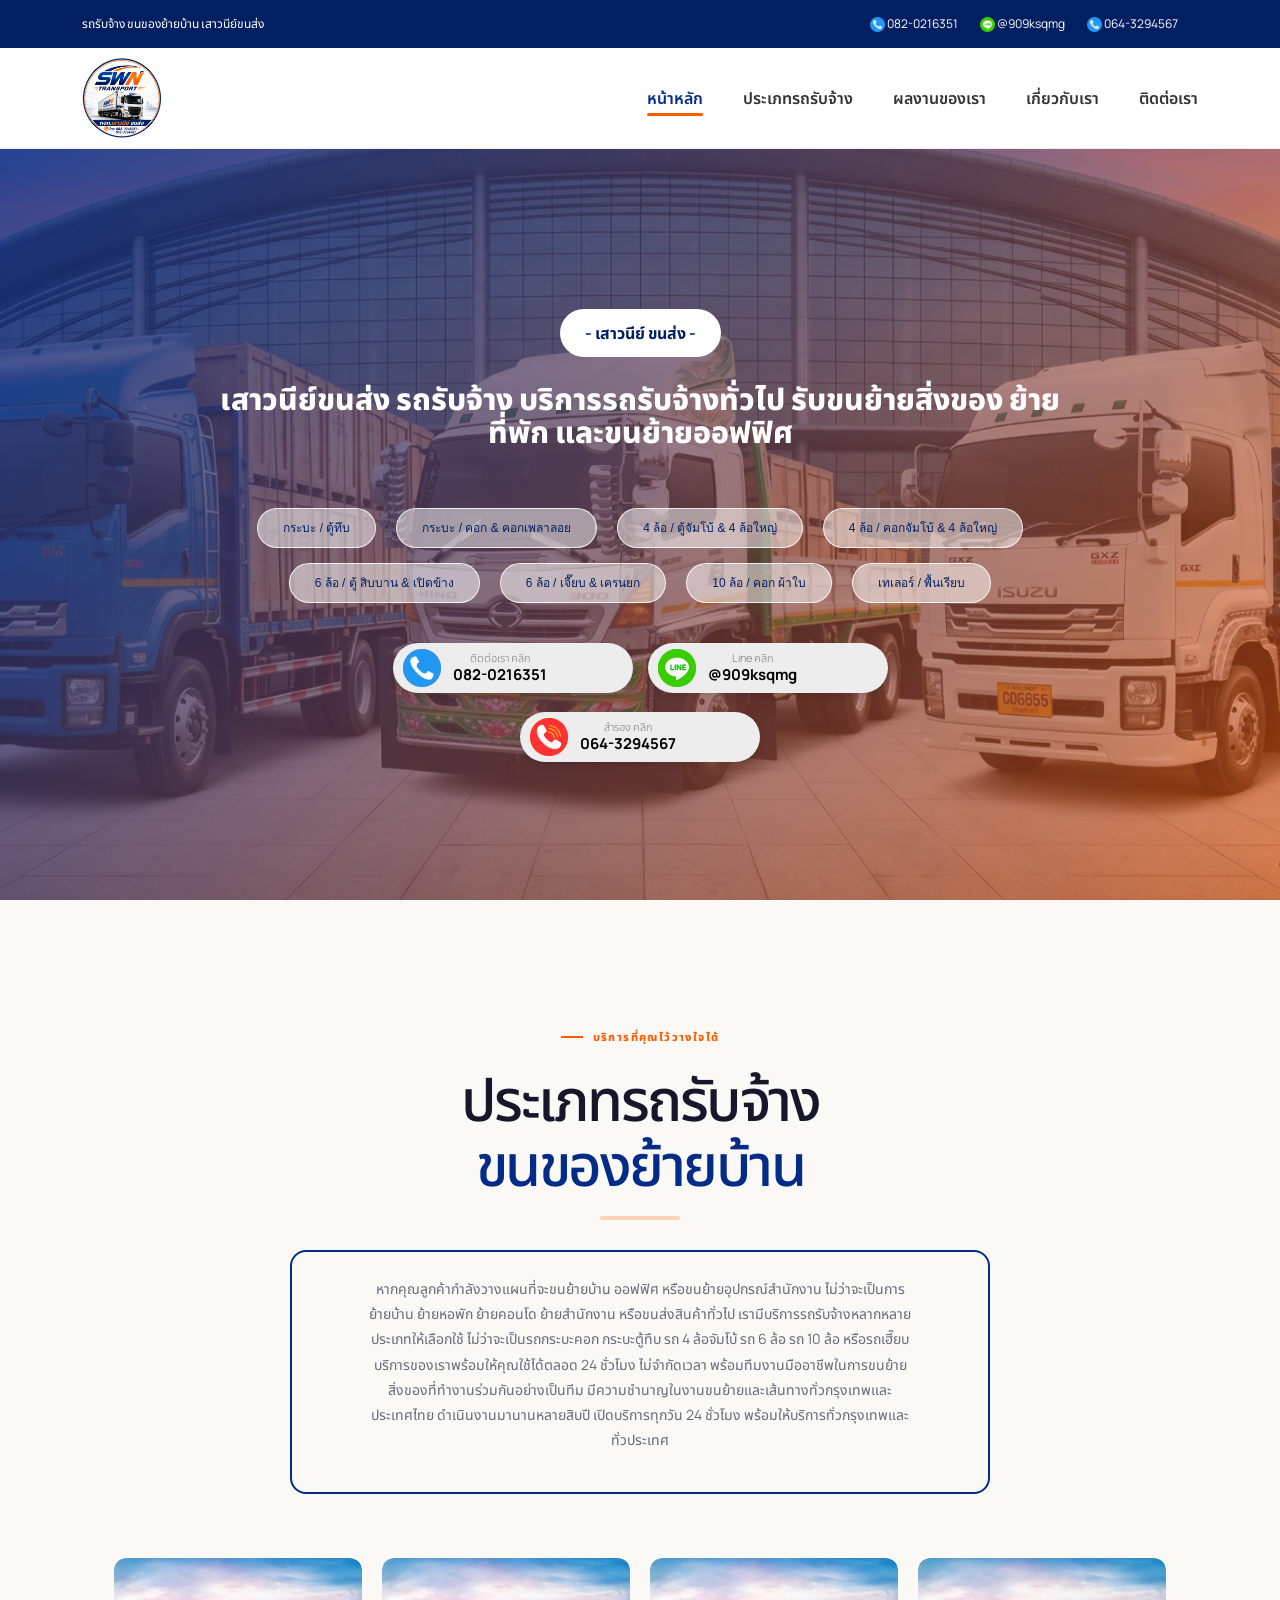
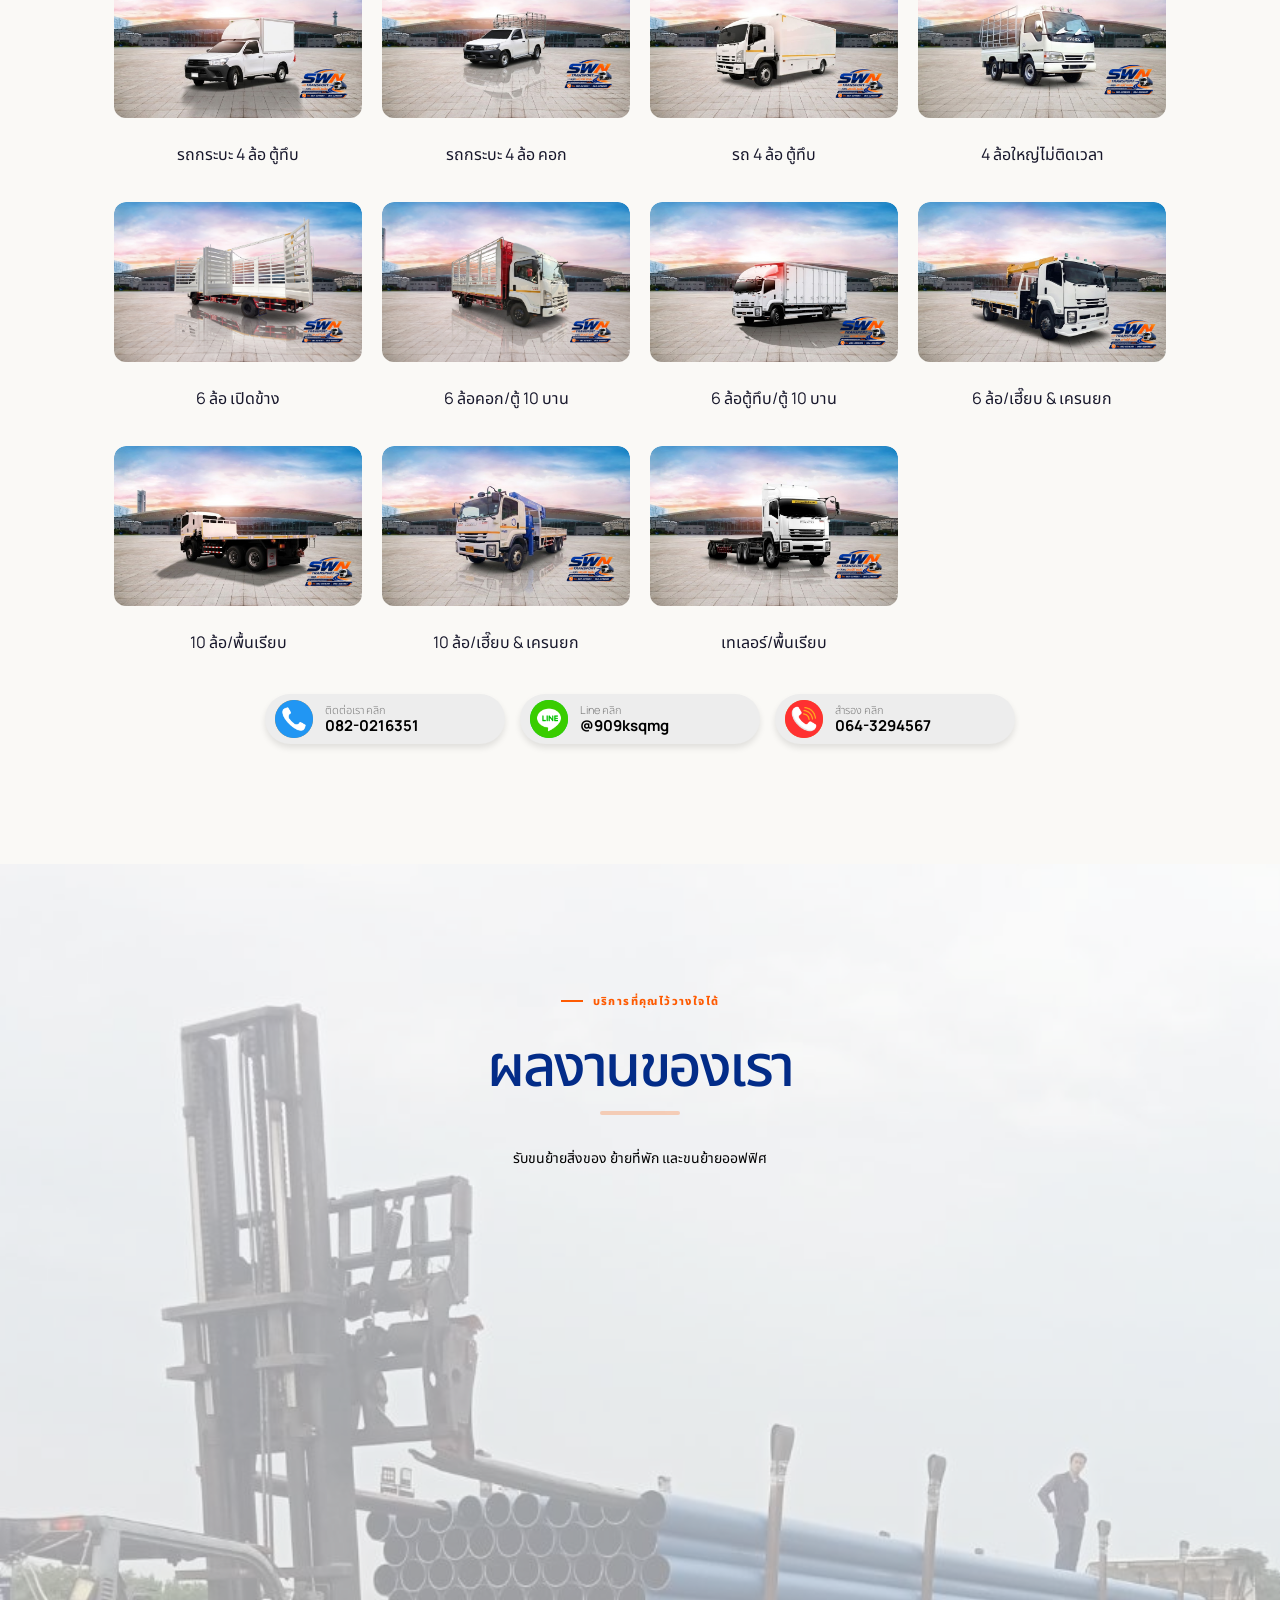
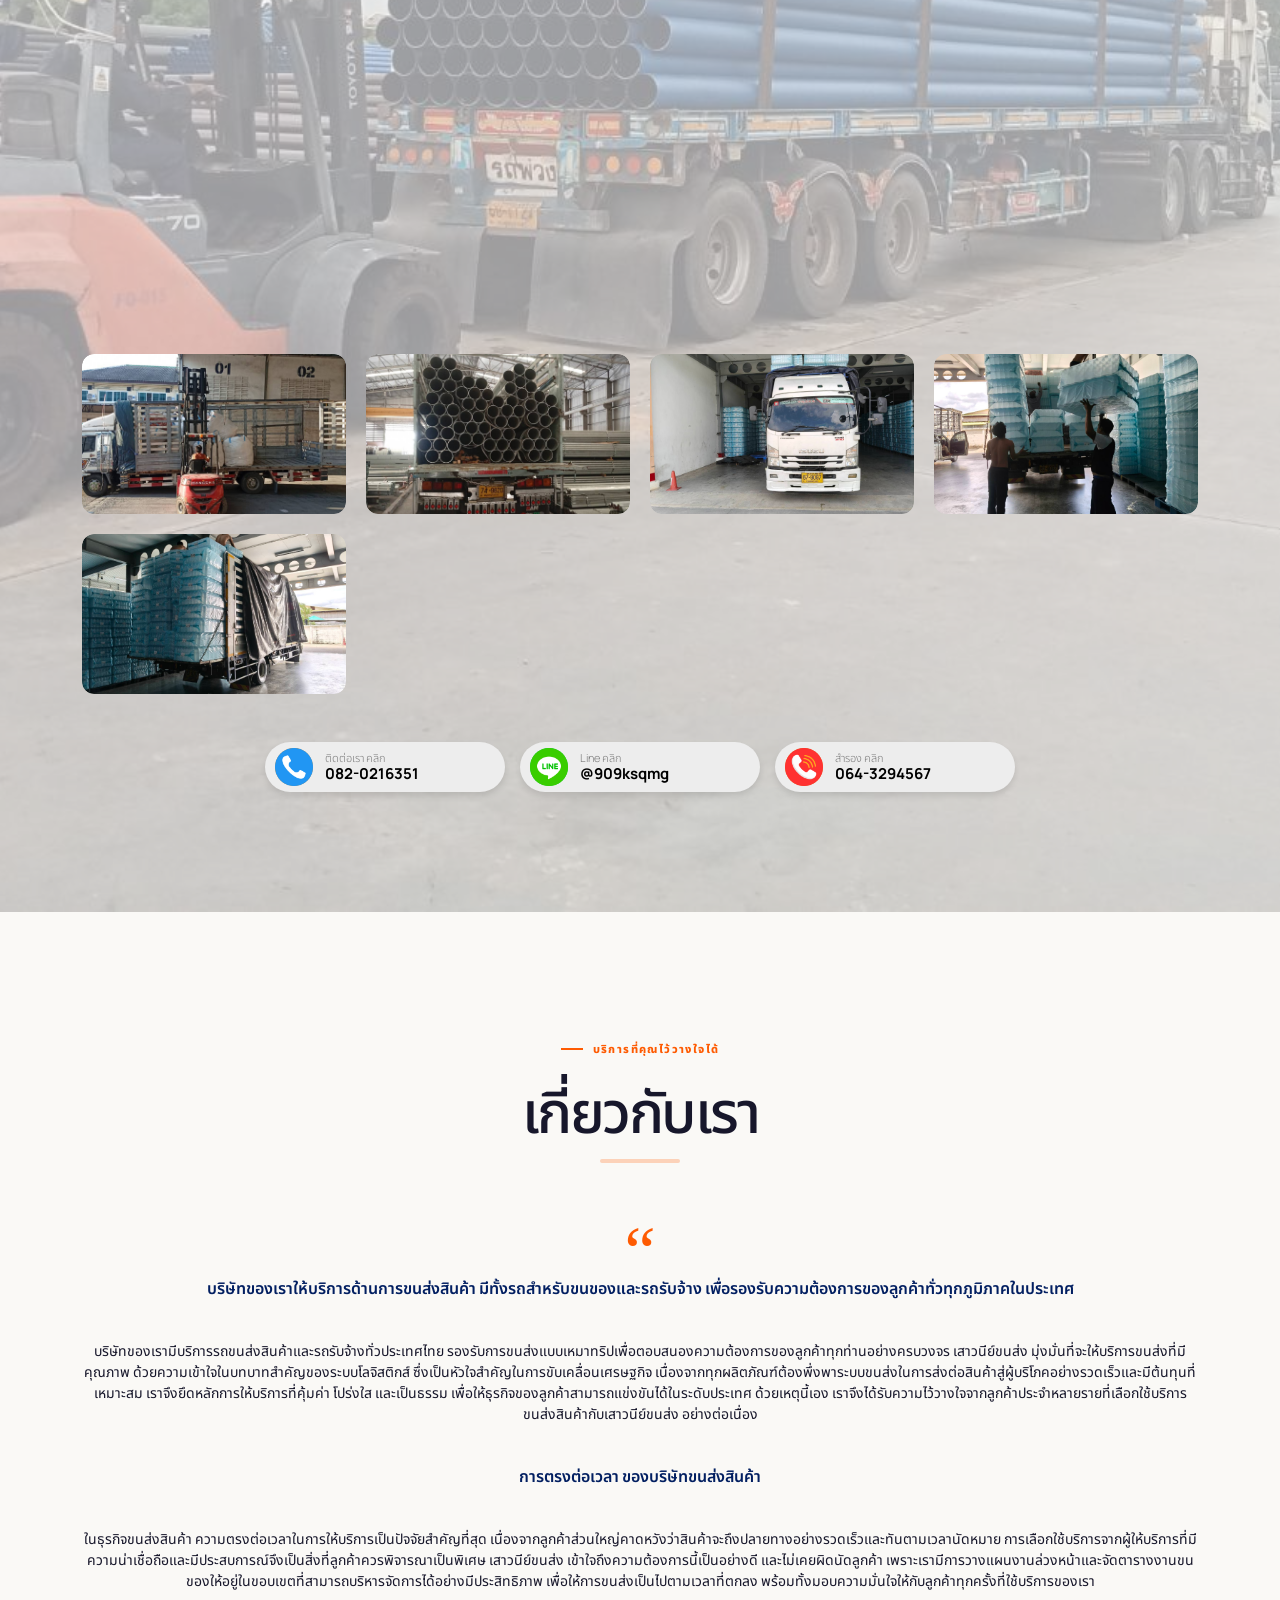
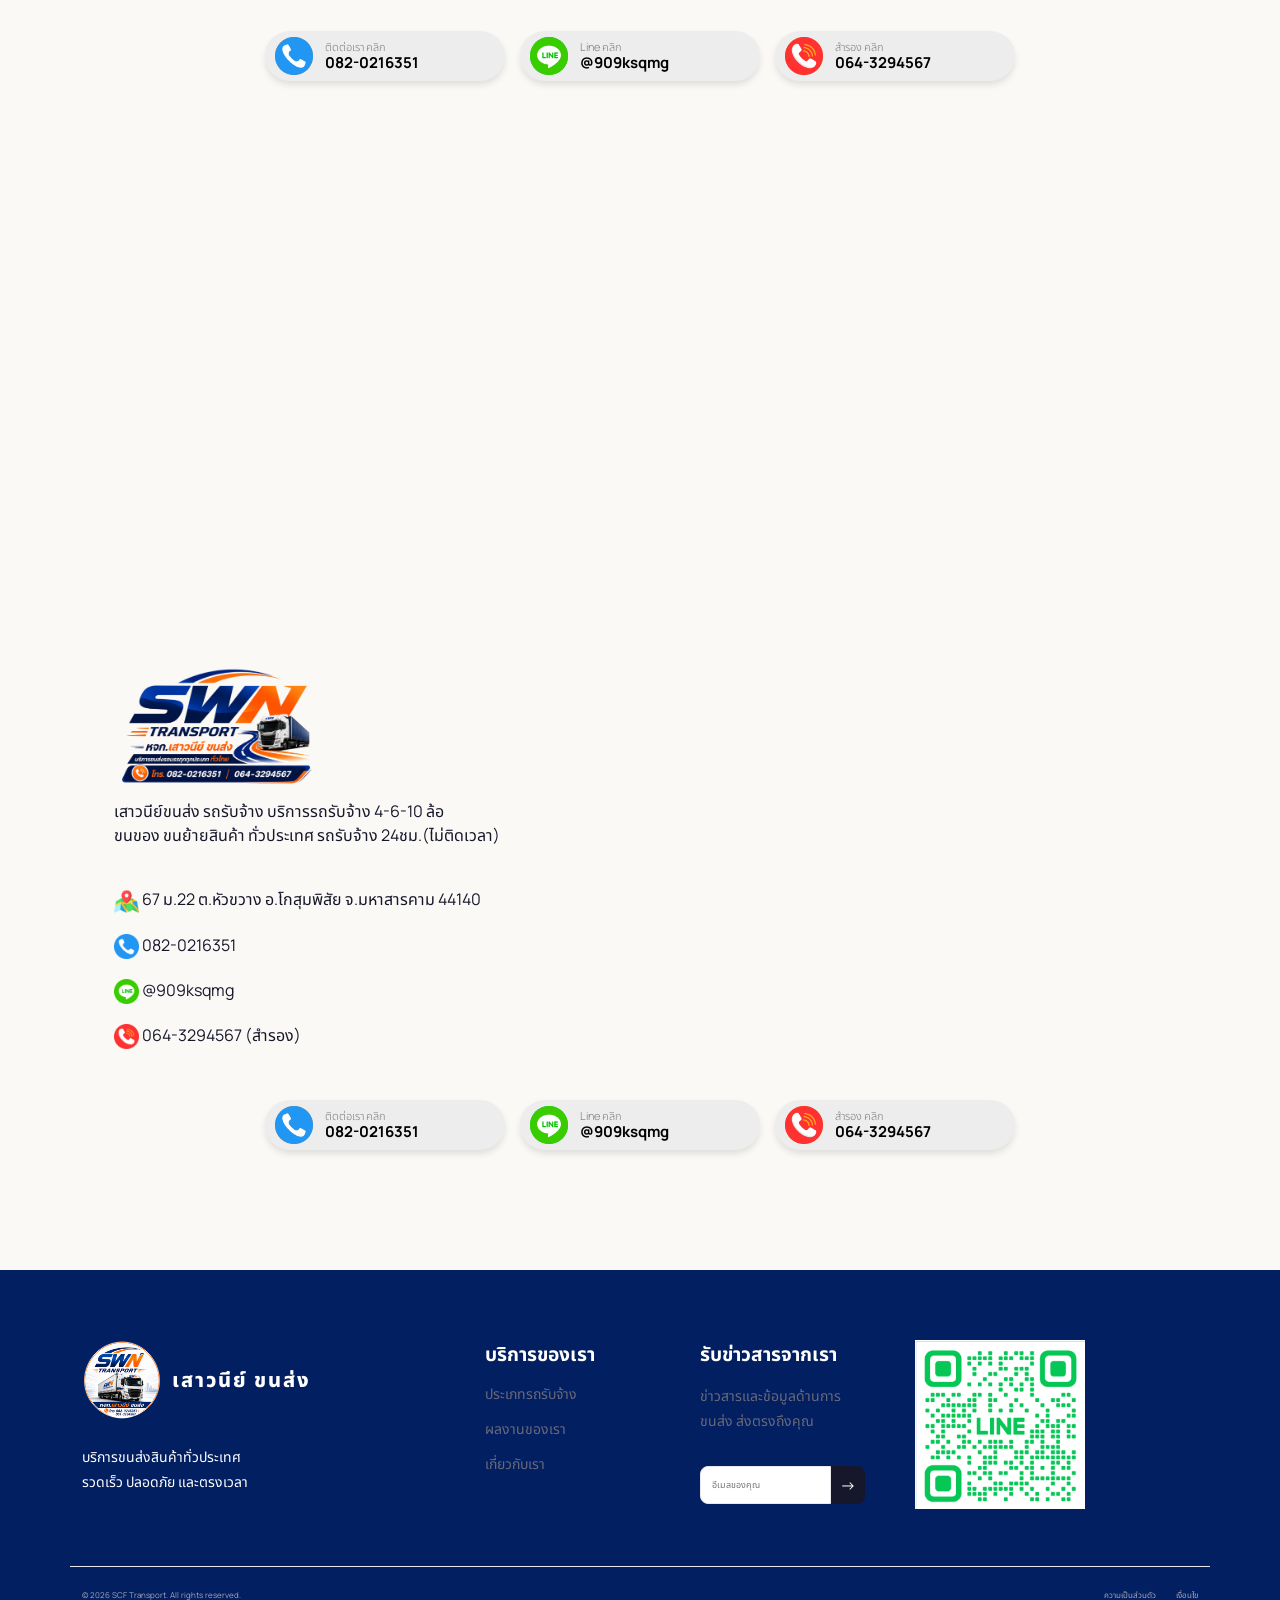
==== commit 21167c83: "f" ====
--- a/index.html
+++ b/index.html
@@ -1041,12 +1041,12 @@
             เพื่อรองรับความต้องการของลูกค้าทั่วทุกภูมิภาคในประเทศ</p><br>
 
           <p style="font-size: 14px;text-align: center;">บริษัทของเรามีบริการรถขนส่งสินค้าและรถรับจ้างทั่วประเทศไทย
-            รองรับการขนส่งแบบเหมาทริปเพื่อตอบสนองความต้องการของลูกค้าทุกท่านอย่างครบวงจร จักราวุธรถรับจ้าง
+            รองรับการขนส่งแบบเหมาทริปเพื่อตอบสนองความต้องการของลูกค้าทุกท่านอย่างครบวงจร เสาวนีย์ขนส่ง
             มุ่งมั่นที่จะให้บริการขนส่งที่มีคุณภาพ ด้วยความเข้าใจในบทบาทสำคัญของระบบโลจิสติกส์
             ซึ่งเป็นหัวใจสำคัญในการขับเคลื่อนเศรษฐกิจ
             เนื่องจากทุกผลิตภัณฑ์ต้องพึ่งพาระบบขนส่งในการส่งต่อสินค้าสู่ผู้บริโภคอย่างรวดเร็วและมีต้นทุนที่เหมาะสม
             เราจึงยึดหลักการให้บริการที่คุ้มค่า โปร่งใส และเป็นธรรม เพื่อให้ธุรกิจของลูกค้าสามารถแข่งขันได้ในระดับประเทศ
-            ด้วยเหตุนี้เอง เราจึงได้รับความไว้วางใจจากลูกค้าประจำหลายรายที่เลือกใช้บริการขนส่งสินค้ากับจักราวุธรถรับจ้าง
+            ด้วยเหตุนี้เอง เราจึงได้รับความไว้วางใจจากลูกค้าประจำหลายรายที่เลือกใช้บริการขนส่งสินค้ากับเสาวนีย์ขนส่ง
             อย่างต่อเนื่อง</p><br>
 
           <p style="    font-weight: 600;text-align: center;color: #021F61;">การตรงต่อเวลา ของบริษัทขนส่งสินค้า</p><br>
@@ -1055,7 +1055,7 @@
             ความตรงต่อเวลาในการให้บริการเป็นปัจจัยสำคัญที่สุด
             เนื่องจากลูกค้าส่วนใหญ่คาดหวังว่าสินค้าจะถึงปลายทางอย่างรวดเร็วและทันตามเวลานัดหมาย
             การเลือกใช้บริการจากผู้ให้บริการที่มีความน่าเชื่อถือและมีประสบการณ์จึงเป็นสิ่งที่ลูกค้าควรพิจารณาเป็นพิเศษ
-            จักราวุธรถรับจ้าง เข้าใจถึงความต้องการนี้เป็นอย่างดี และไม่เคยผิดนัดลูกค้า
+            เสาวนีย์ขนส่ง เข้าใจถึงความต้องการนี้เป็นอย่างดี และไม่เคยผิดนัดลูกค้า
             เพราะเรามีการวางแผนงานล่วงหน้าและจัดตารางงานขนของให้อยู่ในขอบเขตที่สามารถบริหารจัดการได้อย่างมีประสิทธิภาพ
             เพื่อให้การขนส่งเป็นไปตามเวลาที่ตกลง พร้อมทั้งมอบความมั่นใจให้กับลูกค้าทุกครั้งที่ใช้บริการของเรา</p>
         </blockquote><br>
